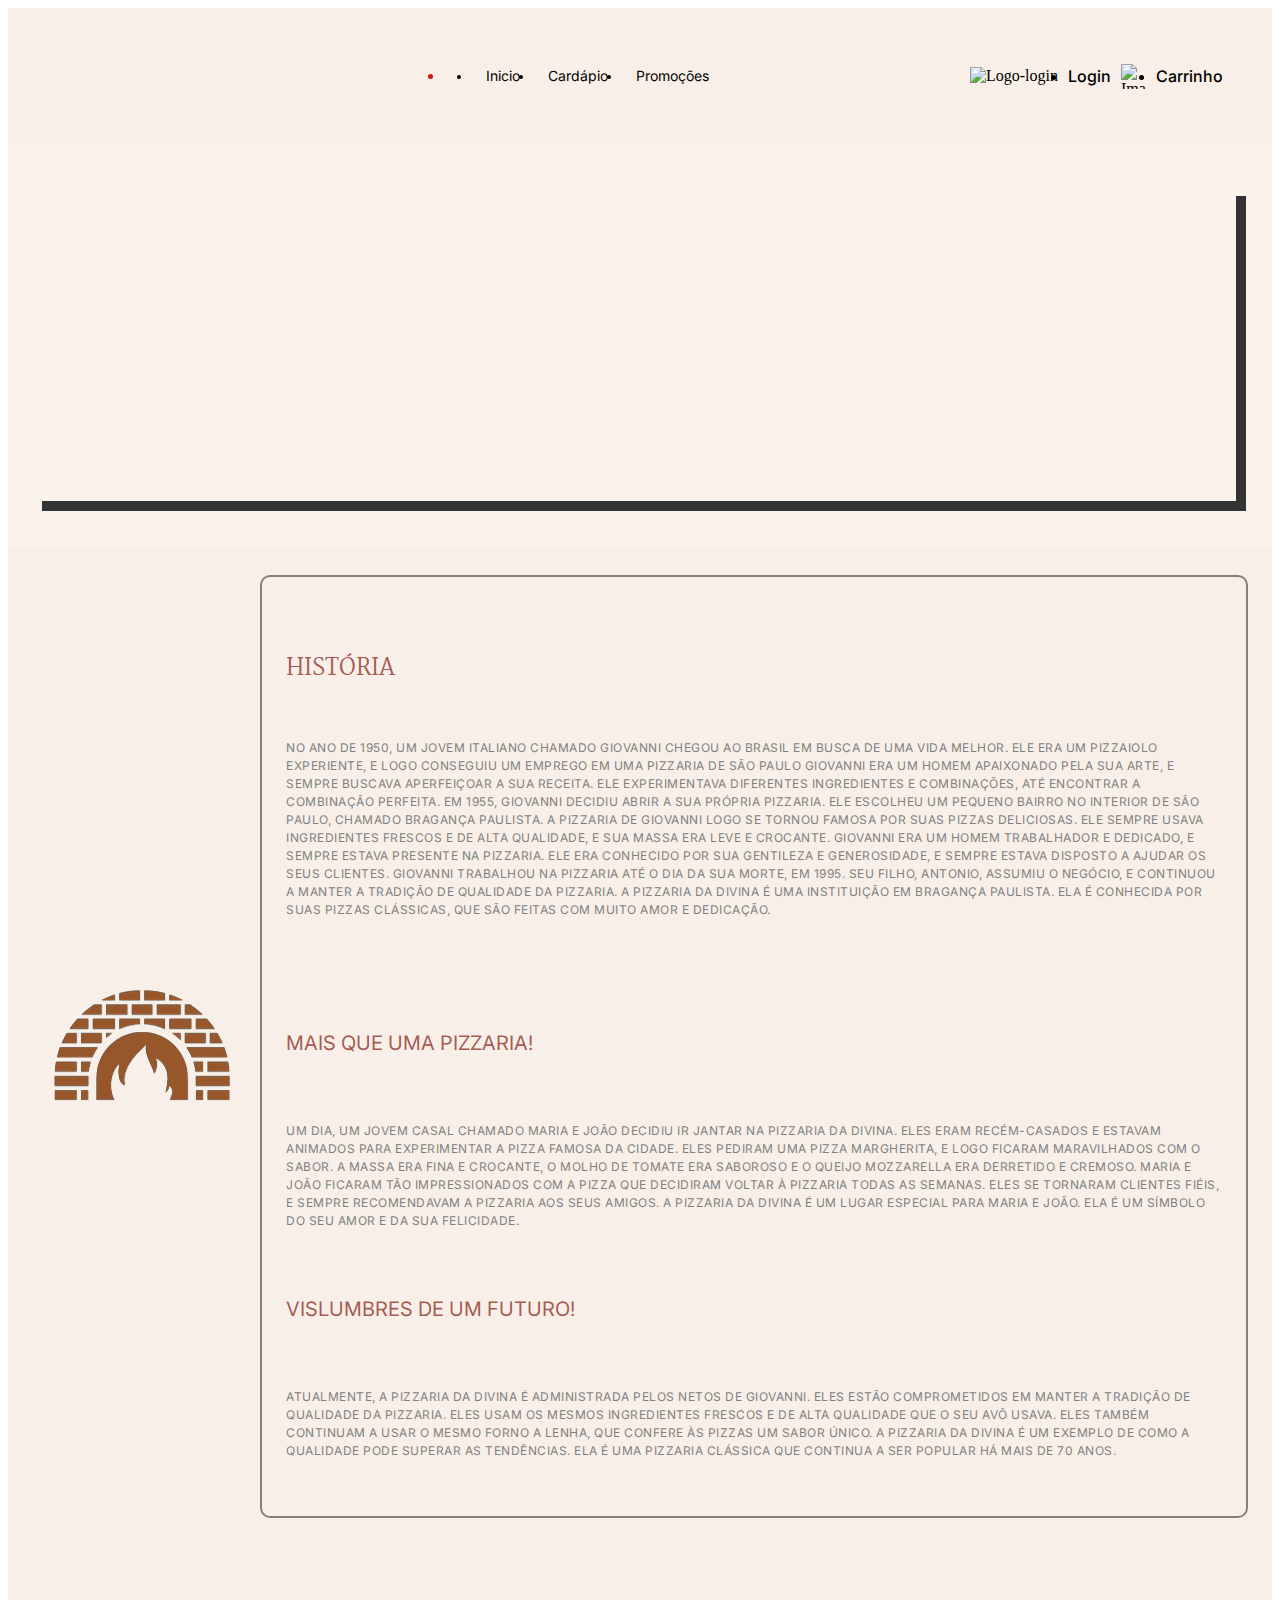
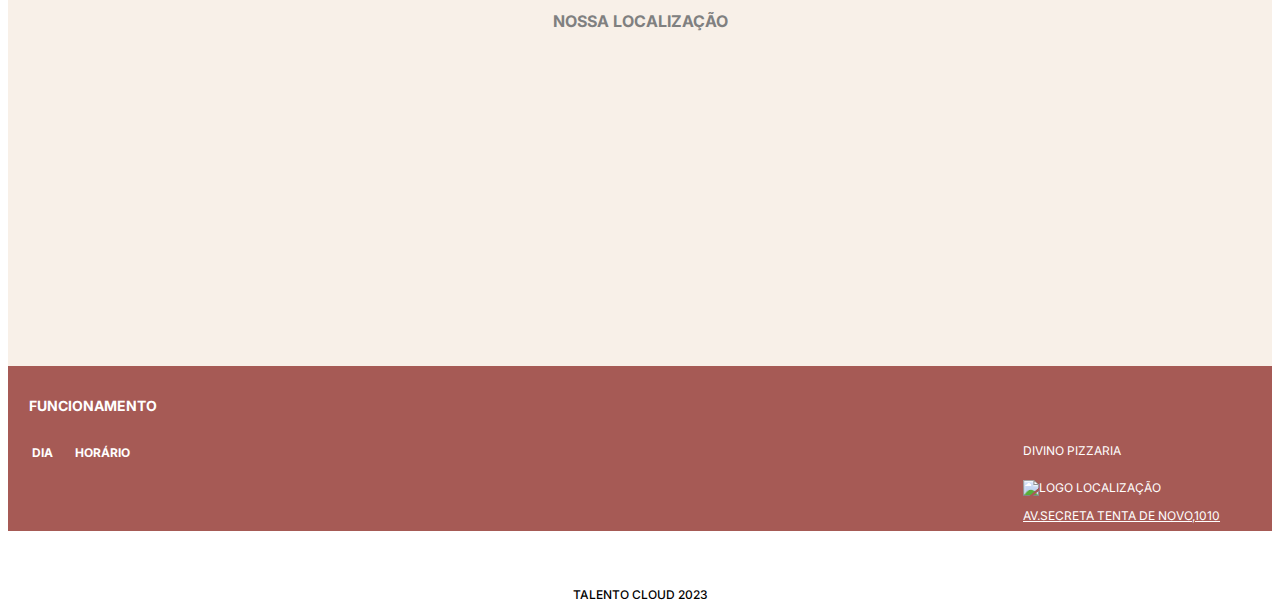
==== HTML/index.html @ 54302462 "alterado imagem logo e texto da historia e seu formato" ====
<!DOCTYPE html>
<html lang="pt-br">
<head>
    <meta charset="UTF-8">
    <meta name="viewport" content="width=device-width, initial-scale=1.0">
    <link rel="shortcut icon" href="../IMG/divina-pizzaria.png" type="image/x-icon">
    <title>Divina Pizzaria - Home</title>
    <link rel="stylesheet" href="../CSS/reset.css">
    <link rel="stylesheet" href="../CSS/style.css">
    <link rel="preconnect" href="https://fonts.googleapis.com">
    <link rel="preconnect" href="https://fonts.gstatic.com" crossorigin>
    <link href="https://fonts.googleapis.com/css2?family=Inter:wght@200;400;500;700&family=Martel:wght@200;400;700&display=swap" rel="stylesheet">
</head> 
<body>
    <header class="cabecalho">
        <img class="cabecalho__logo__pizzadivina" src="../IMG/logo 1.png" alt="Logo divina-pizzaria">
        <div class="container"> 
            <nav class="container__lista__navegacao">
                <input type="checkbox" id="menu" class="container__botao">
                <label for="menu">
                    <span class="cabecalho__menu__hamburguer"></span>
                </label> 
                <ul class="lista__menu">
                    <li class="lista__menu__informacoes"></li>
                    <li class="lista__menu__item">
                        <a href="../HTML/index.html" class="lista__menu__link">Inicio</a>
                    </li>
                    <li class="lista__menu__item">
                        <a href="../HTML/cardapio.html" class="lista__menu__link">Cardápio</a>
                    </li>
                    <li class="lista__menu__item">
                        <a href="../HTML/promocoes.html" class="lista__menu__link">Promoções</a>
                    </li> 
                </ul> 
            </nav>     
        </div>
        <div class="container__carrinho">
            <nav class="container__carrinho__navegacao">
                <ul class="login">
                    <img class="imagem__login" src="../IMG/img-login.png" alt="Logo-login">
                    <li class="lista__menu__login">
                        <a class="lista__menu__login" href="../HTML/login.html">Login</a>
                    </li>
                    <img class="imagem__carrinho" src="../IMG/carrinho.png" alt="Imagem carrinho">
                    <li class="lista__menu__carrinho">
                        <a class="lista__menu__carrinho" href="../HTML/carrinho.html">Carrinho</a>
                    </li>
                </ul>
            </nav>
        </div>
    </header>
    <main>
        <div class="video">
            <iframe class="iframe__video" width="99%" height="315" src="https://www.youtube.com/embed/8JH5gBy2xQ4?si=uRln7hWixp9OXF6T" 
                title="YouTube video player" frameborder="0" allow="accelerometer; 
                autoplay; clipboard-write; encrypted-media; gyroscope; 
                picture-in-picture; web-share" allowfullscreen>
            </iframe>
        </div>
        <section class="container__historia">
            <div class="menu__container__historia">
                <img class="imagem__pizzaiolo" src="../IMG/forno-a-lenha - titulo.png" alt="Logo-pizza">
                <div class="container__texto">
                    <h4 class="historia__cabecalho__texto">História</h4>
                    <p class="container__historia__texto">No ano de 1950, um jovem italiano chamado Giovanni chegou ao Brasil em busca de uma vida melhor. Ele era um pizzaiolo experiente, e logo conseguiu um emprego em uma pizzaria de São Paulo
                        Giovanni era um homem apaixonado pela sua arte, e sempre buscava aperfeiçoar a sua receita. Ele experimentava diferentes ingredientes e combinações, até encontrar a combinação perfeita.
                        Em 1955, Giovanni decidiu abrir a sua própria pizzaria. Ele escolheu um pequeno bairro no interior de São Paulo, chamado Bragança Paulista.
                        A pizzaria de Giovanni logo se tornou famosa por suas pizzas deliciosas. Ele sempre usava ingredientes frescos e de alta qualidade, e sua massa era leve e crocante.
                        Giovanni era um homem trabalhador e dedicado, e sempre estava presente na pizzaria. Ele era conhecido por sua gentileza e generosidade, e sempre estava disposto a ajudar os seus clientes.
                        Giovanni trabalhou na pizzaria até o dia da sua morte, em 1995. Seu filho, Antonio, assumiu o negócio, e continuou a manter a tradição de qualidade da pizzaria.
                        A Pizzaria da Divina é uma instituição em Bragança Paulista. Ela é conhecida por suas pizzas clássicas, que são feitas com muito amor e dedicação.
                    </p> <br><br><br><br>
                    <h3>Mais que uma pizzaria!</h3><br>
                    <p class="container__historia__texto">
                        Um dia, um jovem casal chamado Maria e João decidiu ir jantar na Pizzaria da Divina. Eles eram recém-casados e estavam animados para experimentar a pizza famosa da cidade.
                    Eles pediram uma pizza margherita, e logo ficaram maravilhados com o sabor. A massa era fina e crocante, o molho de tomate era saboroso e o queijo mozzarella era derretido e cremoso.
                    Maria e João ficaram tão impressionados com a pizza que decidiram voltar à pizzaria todas as semanas. Eles se tornaram clientes fiéis, e sempre recomendavam a pizzaria aos seus amigos.
                    A Pizzaria da Divina é um lugar especial para Maria e João. Ela é um símbolo do seu amor e da sua felicidade.
                    </p><br>
                    <h3>Vislumbres de um futuro!</h3><br>
                    <p class="container__historia__texto">
                        Atualmente, a Pizzaria da Divina é administrada pelos netos de Giovanni. Eles estão comprometidos em manter a tradição de qualidade da pizzaria.
                        Eles usam os mesmos ingredientes frescos e de alta qualidade que o seu avô usava. Eles também continuam a usar o mesmo forno a lenha, que confere às pizzas um sabor único.
                        A Pizzaria da Divina é um exemplo de como a qualidade pode superar as tendências. Ela é uma pizzaria clássica que continua a ser popular há mais de 70 anos.
                    </p>
                </div>
            </div>
        </section>
    </main>
    <footer>
        <section class="container__localizacao">
            <div class="menu__container__localizacao">
                <h4> Nossa localização</h4>
                <iframe src="https://www.google.com/maps/embed?pb=!1m18!1m12!1m3!1d3659.922269562891!2d-46.
                879733924672905!3d-23.46326815799577!2m3!1f0!2f0!3f0!3m2!1i1024!2i768!4f13.
                1!3m3!1m2!1s0x94cf0344730d7fad%3A0x46b822f19b0997ed!2sSanta%20Bottega!5e0!3m2!1spt-BR!2sbr!4v1696169325486!5m2!1spt-BR!2sbr"
                width="100%" height="250" style="border:0;" allowfullscreen="" loading="lazy" referrerpolicy="no-referrer-when-downgrade"></iframe>
            </div>
        </section>
        <section class="container__funcionamento">
            <h4 class="cabecalho__funcionamento__texto">Funcionamento</h4> 
            <div class="menu__container__funcionamento">
                <table class="container__tabela">
                    <thead class="cabecalho__tabela">
                        <tr class="cabecalho__dias">
                            <th>Dia</th>
                            <th>Horário</th>
                        </tr>
                    </thead>
                </table> 
            </div>
            <div class="rodape__localizacao">
                <p>Divino Pizzaria</p>
                <img class="logo__frame" src="../IMG/Frame.png" alt="Logo localização">
                <p><a class="link__rodape" target="_blank" href="https://maps.app.goo.gl/pnuHPz6e1sw1Yps58">AV.Secreta tenta de novo,1010</a></p>
            </div>
            <p class="talento__cloud">Talento Cloud 2023</p>
        </section>
    </footer>
</body>
</html>
---- CSS/style.css ----
.cabecalho {
    background:#F8F0E8;
    display: flex;
    justify-content: space-between;
    height: 80px;
    position: relative;
}

.cabecalho__logo {
    display: none;
} 

.container {
    display: flex;
    align-items: center;
}

.lista__menu {
    display: none;
    font-size: 14px;
    position: absolute;
    width: 25vw;
    top: 100%;
}

.container__historia__texto {
    margin-block-start: 1em;
    margin-block-end: 1em;
    margin-inline-start: 0px;
    margin-inline-end: 0px;
    letter-spacing: 0.5px;
    line-height: 1.5;
}

.container__botao:checked~.lista__menu {
    display: block;
    padding: 0px 9px;
}

.lista__menu__informacoes, .lista__menu__item {
    padding: 1em;
    background:#F8F0E8;
}

.lista__menu__informacoes {
    color: #d31608;
    font-family: "inter";
    font-weight: 400;
    text-transform: uppercase;
}

.lista__menu__link {
    color: black;
    cursor: pointer;
    font-family: "inter";
    font-weight: 400;
    text-decoration: none; 
}

.lista__menu__link:hover {
    color: #d31608;
}

.container__botao {
    display: none;
}

.cabecalho__menu__hamburguer {
    background-image: url("../IMG/menu-hamburguer.png");
    background-repeat: no-repeat;
    display: inline-block;
    width: 45px;
    height: 45px;
    margin: 0px 15px;
}

.container__carrinho {
    align-items: center;
    display: flex;
    margin: 0px 25px;
}

.login {
    display: flex;
    align-items: center;
    gap: 10px;
}

.lista__menu__login {
    color: black;
    font-family: "inter";
    font-weight: 500;
    text-decoration: none;
}
.lista__menu__login:hover {
    color: #d31608;
}

.imagem__carrinho {
    height: 25px;
    width: 25px;
}

.lista__menu__carrinho {
    color: black;
    font-family: "inter";
    font-weight: 500;
    text-decoration: none;   
}

.lista__menu__carrinho:hover {
    color: #d31608;
}

.video {
    background-color: #F8F0E8;
    opacity: 0.8;
    padding: 0.75rem 1.5rem;
    transition: 400ms;
}

.video:hover {
    opacity: 1;
} 

.iframe__video {
    margin: 30px 0px;
    box-shadow: 10px 10px black;
}

.container__historia {
    color: darkgrey;
    background: #F8F0E8;
    font-family: "inter";
    font-weight: 700;
    padding: 1.75rem 1.5rem;
    text-transform: uppercase;
}

.menu__container__historia {
    display: flex;
    flex-direction: column;
    gap: 8px;
}

.imagem__pizzaiolo {
    align-self: center;
    width: 185px;
    height: 135px;
}

.container__texto {
    color: grey;
    border: 2px solid;
    border-radius: 10px;
    font-family: "inter";
    font-weight: 400;
    font-size: 12px;
    padding: 2.75rem 1.5rem;
    text-transform: uppercase;
    gap: 10px;
    display: flex;
    flex-direction: column;
}

.historia__cabecalho__texto {
    color: #90312ACC;
    font-family: "martel";
    font-weight: 400;
    font-size: 22px;
}

strong {
    color: darkslategray;
    font-weight: 700;
}

h3 {
    color: #90312ACC;
    font-weight: 400;
    font-size: 20px;
}

.container__localizacao {
    color: grey;
    background: #F8F0E8;
    font-family: "inter";
    font-weight: 700;
    padding: 2.75rem 1.5rem;
    text-transform: uppercase;
}

.menu__container__localizacao {
    display: flex;
    flex-wrap: wrap;
    gap: 20px;
    justify-content: space-around;
}

.container__funcionamento {
    display: flex;
    flex-direction: column;
    align-items: center;
    color: white;
    background: #90312ACC;
    font-family: "inter";
    font-weight: 400;
    font-size: 12px;
    padding: 0.75rem 1.5rem;
    text-transform: uppercase;
    height: 141px;
}

.cabecalho__funcionamento__texto {
    font-size: 14px;
    font-weight: 700;
}

.cabecalho__dias {
    display: flex;
    gap: 20px;
    margin-top: 10px;
}

.rodape__localizacao {
    margin-top: 10px;
}

.logo__frame {
    margin-top: 10px;
}

.link__rodape {
    color: white;
}

.talento__cloud {
    text-align: center;
    color:black;
    font-weight: 500;
    margin-top: 10px;
}

.cabecalho__logo__pizzadivina {
    bottom: 65px;
    width: 30vh;
    height: 25vh;
    position: relative;
}

@media screen and (min-width: 980px) {
  
    .cabecalho {
        padding: 1.75rem 1.5rem;
    }

    .cabecalho__logo {
        display: inline-block; 
        width: 25vh;
        height: 20vh;
        bottom: 50px;
        position: relative;
    
    } 

    .cabecalho__menu__hamburguer {
        display: none;
    }

    .lista__menu {
        display: none;
        display: flex;
        padding: 0.75rem 0.9375rem;
        position: relative;
        top: auto;
    }

    .container__botao:checked~.lista__menu {
        display: flex;
    }

    .menu__container__historia {
        display: flex;
        align-items: center;
        flex-direction: row;
        flex-wrap: nowrap;
    }

    .imagem__pizzaiolo {
        width: 25%;
        height: 25%;
    }

    .cabecalho__funcionamento__texto {
        position: relative;
        right: 45%;
    }

    .menu__container__funcionamento {
        position: relative;
        right: 46%;
    }

    .rodape__localizacao {
        bottom: 42px;
        color: white;
        width: 17%;
        left: 40%;
        position: relative;
    }

    .link__rodape {
        color: white;
    }

    .talento__cloud {
        text-align: center;
        display: flex;
        position: relative;
    }
}
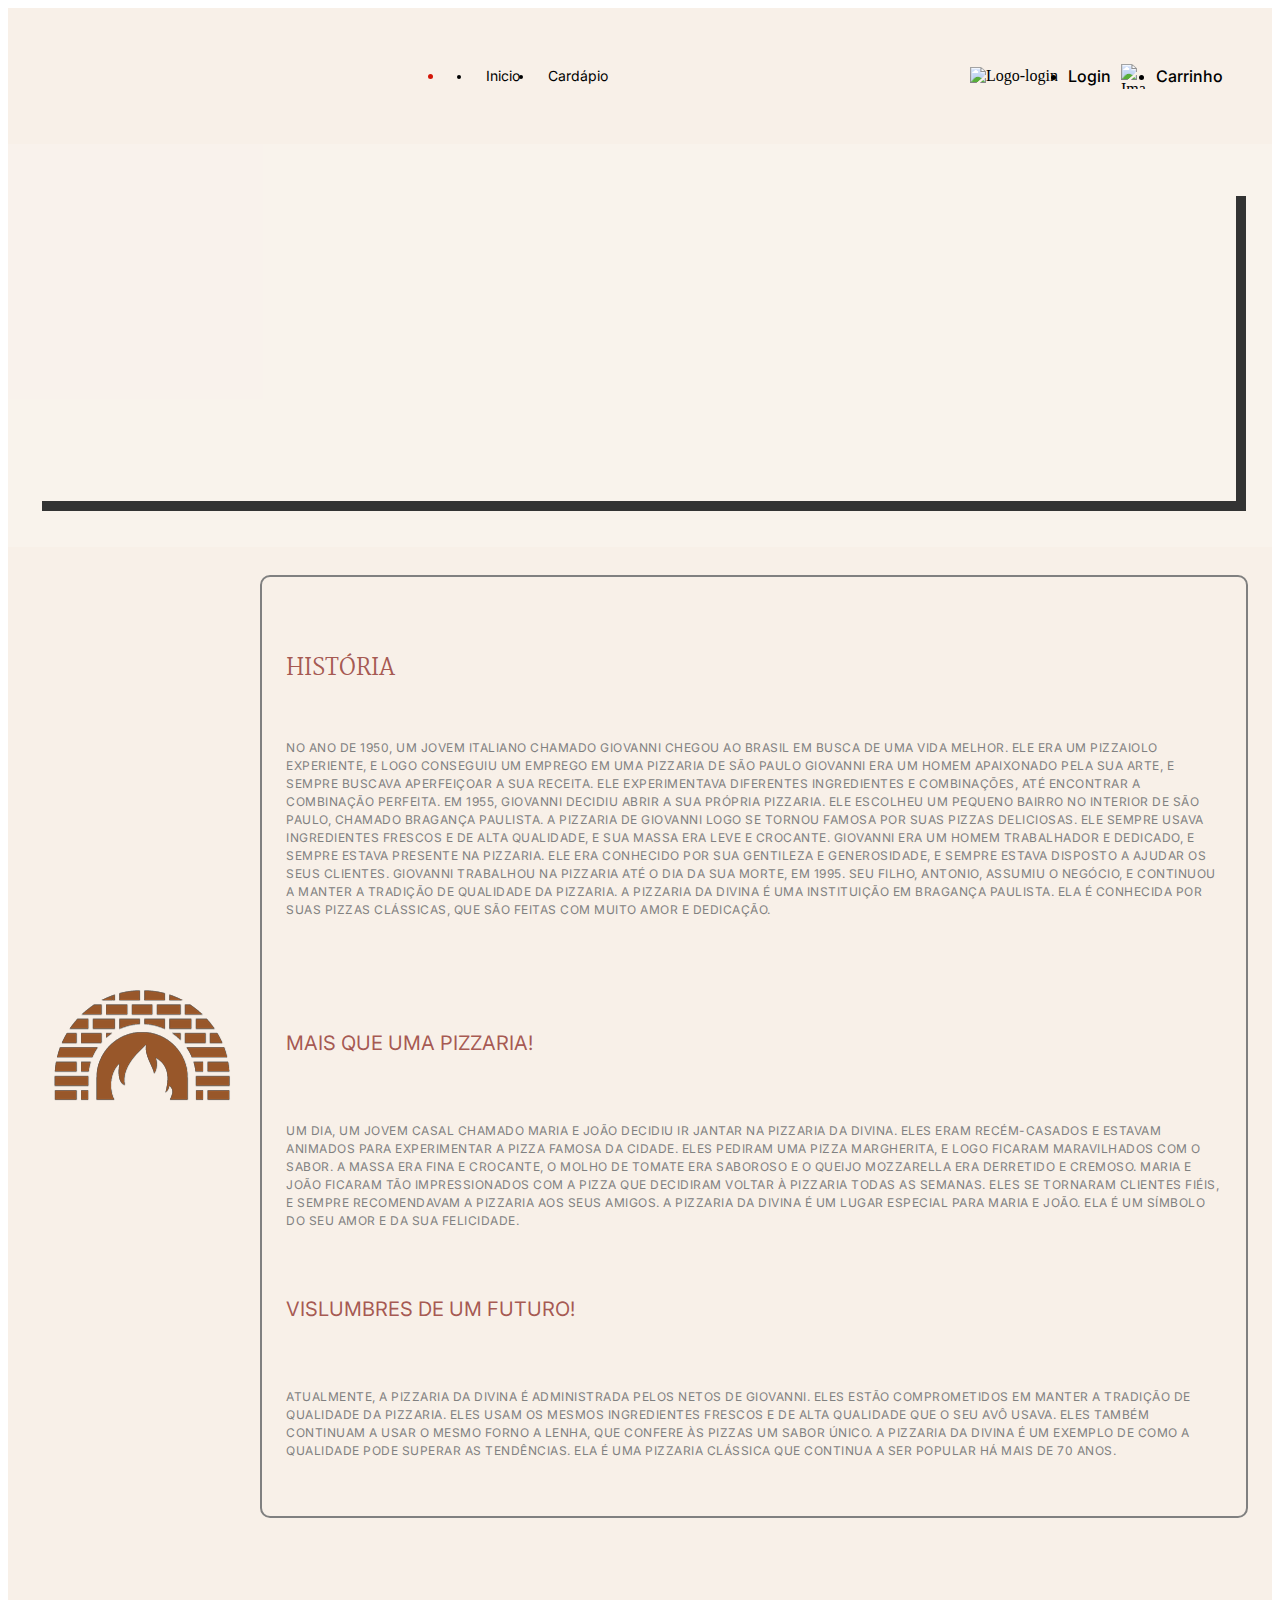
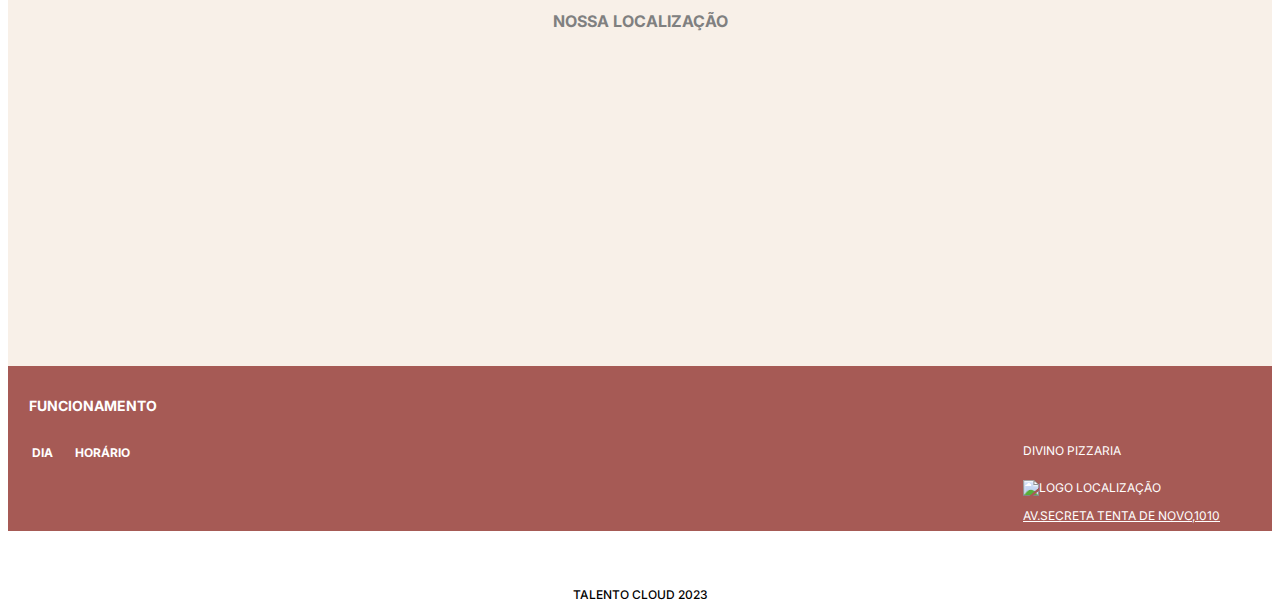
==== commit 2a908c9f: "removido a tela de promocoes" ====
--- a/HTML/index.html
+++ b/HTML/index.html
@@ -28,9 +28,6 @@
                     <li class="lista__menu__item">
                         <a href="../HTML/cardapio.html" class="lista__menu__link">Cardápio</a>
                     </li>
-                    <li class="lista__menu__item">
-                        <a href="../HTML/promocoes.html" class="lista__menu__link">Promoções</a>
-                    </li> 
                 </ul> 
             </nav>     
         </div>
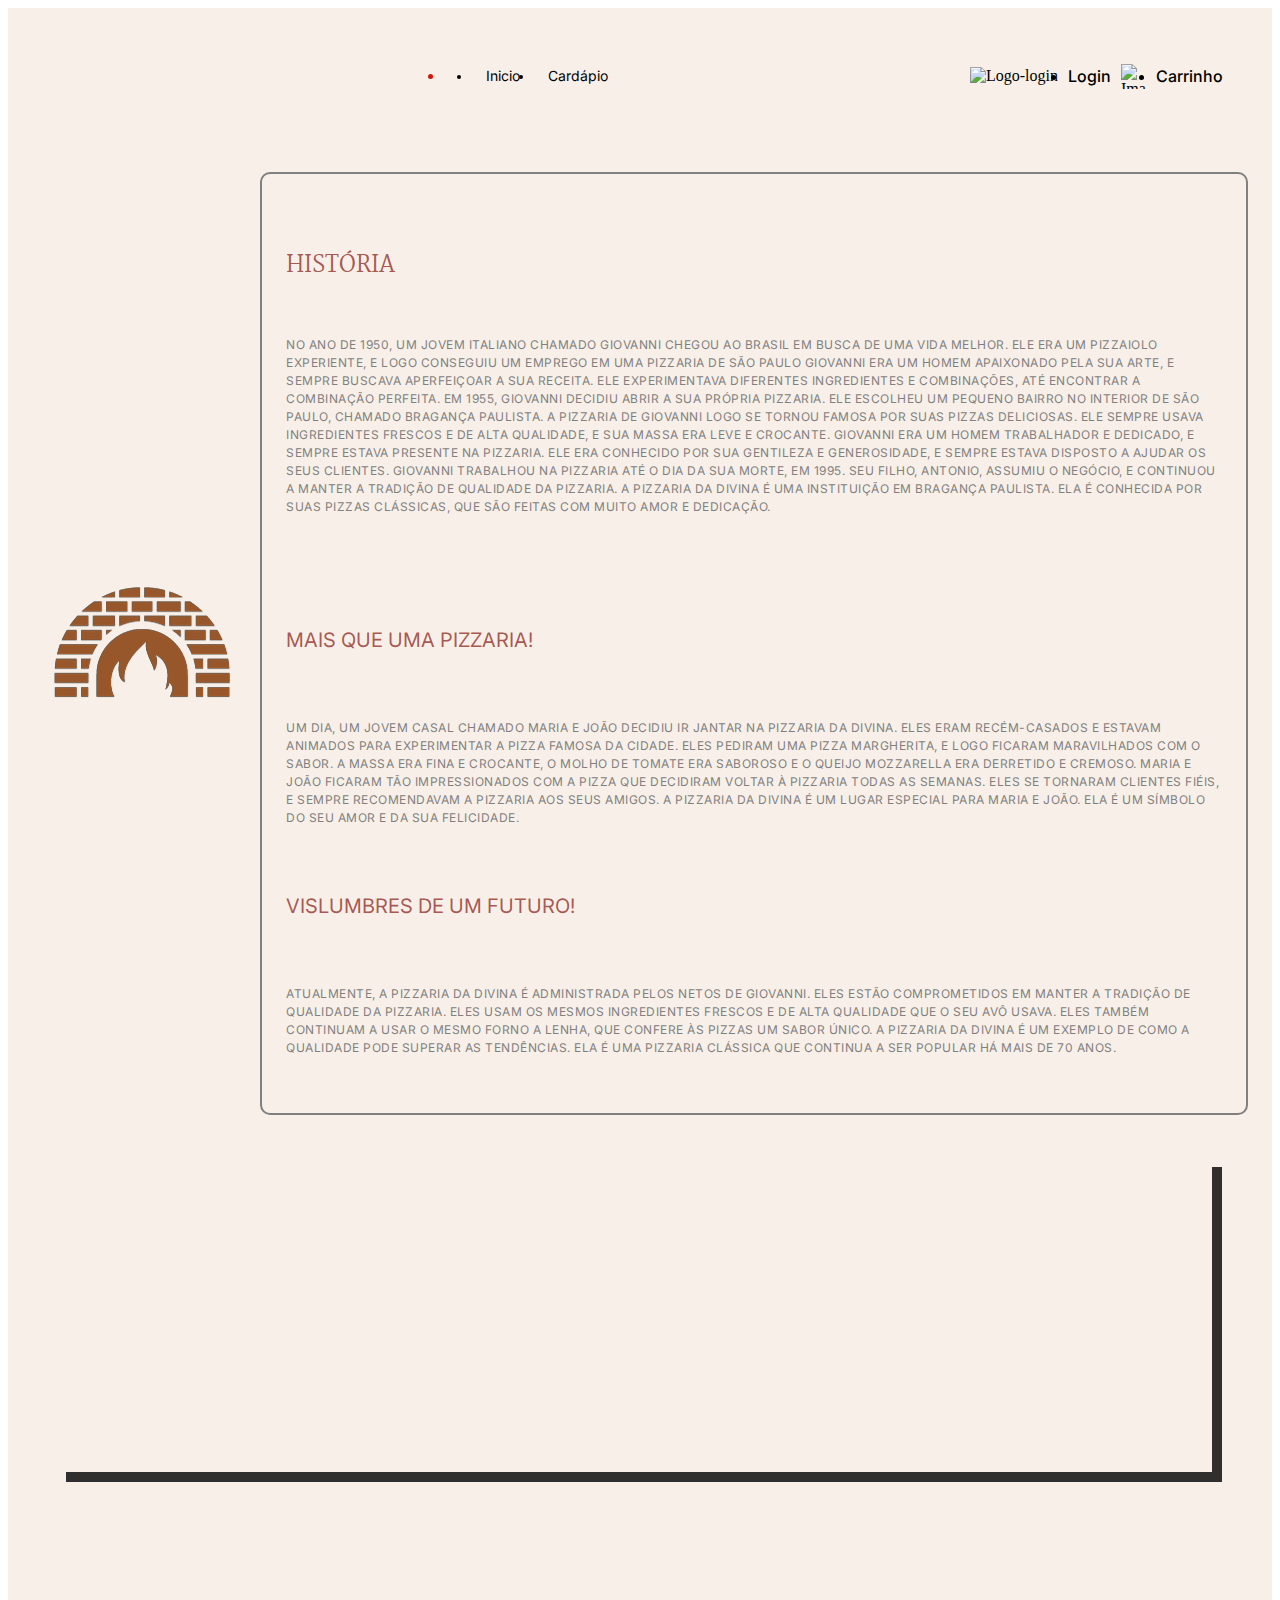
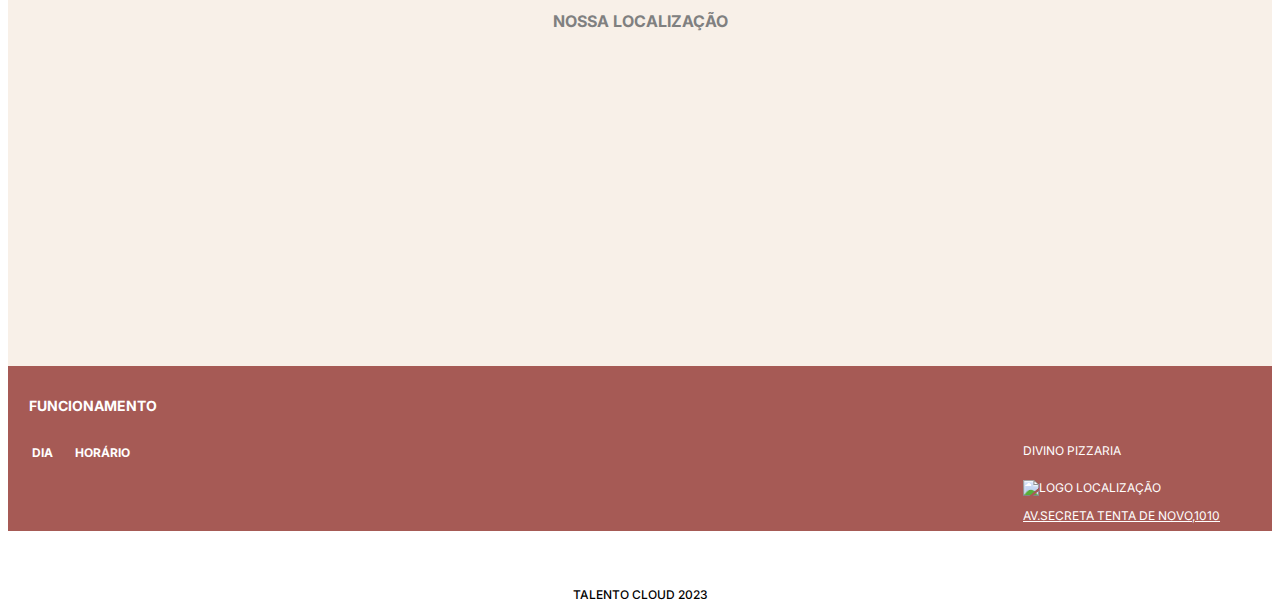
==== commit 9dec9960: "Deixando as telas responsivas" ====
--- a/HTML/index.html
+++ b/HTML/index.html
@@ -1,118 +1,217 @@
 <!DOCTYPE html>
 <html lang="pt-br">
-<head>
-    <meta charset="UTF-8">
-    <meta name="viewport" content="width=device-width, initial-scale=1.0">
-    <link rel="shortcut icon" href="../IMG/divina-pizzaria.png" type="image/x-icon">
+  <head>
+    <meta charset="UTF-8" />
+    <meta name="viewport" content="width=device-width, initial-scale=1.0" />
+    <link
+      rel="shortcut icon"
+      href="../IMG/divina-pizzaria.png"
+      type="image/x-icon"
+    />
     <title>Divina Pizzaria - Home</title>
-    <link rel="stylesheet" href="../CSS/reset.css">
-    <link rel="stylesheet" href="../CSS/style.css">
-    <link rel="preconnect" href="https://fonts.googleapis.com">
-    <link rel="preconnect" href="https://fonts.gstatic.com" crossorigin>
-    <link href="https://fonts.googleapis.com/css2?family=Inter:wght@200;400;500;700&family=Martel:wght@200;400;700&display=swap" rel="stylesheet">
-</head> 
-<body>
+    <link rel="stylesheet" href="../CSS/reset.css" />
+    <link rel="stylesheet" href="../CSS/style.css" />
+    <link rel="preconnect" href="https://fonts.googleapis.com" />
+    <link rel="preconnect" href="https://fonts.gstatic.com" crossorigin />
+    <link
+      href="https://fonts.googleapis.com/css2?family=Inter:wght@200;400;500;700&family=Martel:wght@200;400;700&display=swap"
+      rel="stylesheet"
+    />
+  </head>
+  <body>
     <header class="cabecalho">
-        <img class="cabecalho__logo__pizzadivina" src="../IMG/logo 1.png" alt="Logo divina-pizzaria">
-        <div class="container"> 
-            <nav class="container__lista__navegacao">
-                <input type="checkbox" id="menu" class="container__botao">
-                <label for="menu">
-                    <span class="cabecalho__menu__hamburguer"></span>
-                </label> 
-                <ul class="lista__menu">
-                    <li class="lista__menu__informacoes"></li>
-                    <li class="lista__menu__item">
-                        <a href="../HTML/index.html" class="lista__menu__link">Inicio</a>
-                    </li>
-                    <li class="lista__menu__item">
-                        <a href="../HTML/cardapio.html" class="lista__menu__link">Cardápio</a>
-                    </li>
-                </ul> 
-            </nav>     
-        </div>
-        <div class="container__carrinho">
-            <nav class="container__carrinho__navegacao">
-                <ul class="login">
-                    <img class="imagem__login" src="../IMG/img-login.png" alt="Logo-login">
-                    <li class="lista__menu__login">
-                        <a class="lista__menu__login" href="../HTML/login.html">Login</a>
-                    </li>
-                    <img class="imagem__carrinho" src="../IMG/carrinho.png" alt="Imagem carrinho">
-                    <li class="lista__menu__carrinho">
-                        <a class="lista__menu__carrinho" href="../HTML/carrinho.html">Carrinho</a>
-                    </li>
-                </ul>
-            </nav>
-        </div>
+      <img
+        class="cabecalho__logo__pizzadivina"
+        src="../IMG/logo 1.png"
+        alt="Logo divina-pizzaria"
+      />
+      <div class="container">
+        <nav class="container__lista__navegacao">
+          <input type="checkbox" id="menu" class="container__botao" />
+          <label for="menu">
+            <span class="cabecalho__menu__hamburguer"></span>
+          </label>
+          <ul class="lista__menu">
+            <li class="lista__menu__informacoes"></li>
+            <li class="lista__menu__item">
+              <a href="../HTML/index.html" class="lista__menu__link">Inicio</a>
+            </li>
+            <li class="lista__menu__item">
+              <a href="../HTML/cardapio.html" class="lista__menu__link"
+                >Cardápio</a
+              >
+            </li>
+          </ul>
+        </nav>
+      </div>
+      <div class="container__carrinho">
+        <nav class="container__carrinho__navegacao">
+          <ul class="login">
+            <img
+              class="imagem__login"
+              src="../IMG/img-login.png"
+              alt="Logo-login"
+            />
+            <li class="lista__menu__login">
+              <a class="lista__menu__login" href="../HTML/login.html">Login</a>
+            </li>
+            <img
+              class="imagem__carrinho"
+              src="../IMG/carrinho.png"
+              alt="Imagem carrinho"
+            />
+            <li class="lista__menu__carrinho">
+              <a class="lista__menu__carrinho" href="../HTML/carrinho.html"
+                >Carrinho</a
+              >
+            </li>
+          </ul>
+        </nav>
+      </div>
     </header>
     <main>
+  <!--   <div class="video">
+        <iframe
+          class="iframe__video"
+          width="99%"
+          height="315"
+          src="https://www.youtube.com/embed/8JH5gBy2xQ4?si=uRln7hWixp9OXF6T"
+          title="YouTube video player"
+          frameborder="0"
+          allow="accelerometer; 
+                autoplay; clipboard-write; encrypted-media; gyroscope; 
+                picture-in-picture; web-share"
+          allowfullscreen
+        >
+        </iframe>   -->
+      </div>
+      <section class="container__historia">
+        <div class="menu__container__historia">
+          <img
+            class="imagem__pizzaiolo"
+            src="../IMG/forno-a-lenha - titulo.png"
+            alt="Logo-pizza"
+          />
+          <div class="container__texto">
+            <h4 class="historia__cabecalho__texto">História</h4>
+            <p class="container__historia__texto">
+              No ano de 1950, um jovem italiano chamado Giovanni chegou ao
+              Brasil em busca de uma vida melhor. Ele era um pizzaiolo
+              experiente, e logo conseguiu um emprego em uma pizzaria de São
+              Paulo Giovanni era um homem apaixonado pela sua arte, e sempre
+              buscava aperfeiçoar a sua receita. Ele experimentava diferentes
+              ingredientes e combinações, até encontrar a combinação perfeita.
+              Em 1955, Giovanni decidiu abrir a sua própria pizzaria. Ele
+              escolheu um pequeno bairro no interior de São Paulo, chamado
+              Bragança Paulista. A pizzaria de Giovanni logo se tornou famosa
+              por suas pizzas deliciosas. Ele sempre usava ingredientes frescos
+              e de alta qualidade, e sua massa era leve e crocante. Giovanni era
+              um homem trabalhador e dedicado, e sempre estava presente na
+              pizzaria. Ele era conhecido por sua gentileza e generosidade, e
+              sempre estava disposto a ajudar os seus clientes. Giovanni
+              trabalhou na pizzaria até o dia da sua morte, em 1995. Seu filho,
+              Antonio, assumiu o negócio, e continuou a manter a tradição de
+              qualidade da pizzaria. A Pizzaria da Divina é uma instituição em
+              Bragança Paulista. Ela é conhecida por suas pizzas clássicas, que
+              são feitas com muito amor e dedicação.
+            </p>
+            <br /><br /><br /><br />
+            <h3>Mais que uma pizzaria!</h3>
+            <br />
+            <p class="container__historia__texto">
+              Um dia, um jovem casal chamado Maria e João decidiu ir jantar na
+              Pizzaria da Divina. Eles eram recém-casados e estavam animados
+              para experimentar a pizza famosa da cidade. Eles pediram uma pizza
+              margherita, e logo ficaram maravilhados com o sabor. A massa era
+              fina e crocante, o molho de tomate era saboroso e o queijo
+              mozzarella era derretido e cremoso. Maria e João ficaram tão
+              impressionados com a pizza que decidiram voltar à pizzaria todas
+              as semanas. Eles se tornaram clientes fiéis, e sempre recomendavam
+              a pizzaria aos seus amigos. A Pizzaria da Divina é um lugar
+              especial para Maria e João. Ela é um símbolo do seu amor e da sua
+              felicidade.
+            </p>
+            <br />
+            <h3>Vislumbres de um futuro!</h3>
+            <br />
+            <p class="container__historia__texto">
+              Atualmente, a Pizzaria da Divina é administrada pelos netos de
+              Giovanni. Eles estão comprometidos em manter a tradição de
+              qualidade da pizzaria. Eles usam os mesmos ingredientes frescos e
+              de alta qualidade que o seu avô usava. Eles também continuam a
+              usar o mesmo forno a lenha, que confere às pizzas um sabor único.
+              A Pizzaria da Divina é um exemplo de como a qualidade pode superar
+              as tendências. Ela é uma pizzaria clássica que continua a ser
+              popular há mais de 70 anos.
+            </p>
+          </div>
+        </div>
+
         <div class="video">
-            <iframe class="iframe__video" width="99%" height="315" src="https://www.youtube.com/embed/8JH5gBy2xQ4?si=uRln7hWixp9OXF6T" 
-                title="YouTube video player" frameborder="0" allow="accelerometer; 
-                autoplay; clipboard-write; encrypted-media; gyroscope; 
-                picture-in-picture; web-share" allowfullscreen>
+            <iframe
+              class="iframe__video"
+              width="99%"
+              height="315"
+              src="https://www.youtube.com/embed/8JH5gBy2xQ4?si=uRln7hWixp9OXF6T"
+              title="YouTube video player"
+              frameborder="0"
+              allow="accelerometer; 
+                    autoplay; clipboard-write; encrypted-media; gyroscope; 
+                    picture-in-picture; web-share"
+              allowfullscreen
+            >
             </iframe>
-        </div>
-        <section class="container__historia">
-            <div class="menu__container__historia">
-                <img class="imagem__pizzaiolo" src="../IMG/forno-a-lenha - titulo.png" alt="Logo-pizza">
-                <div class="container__texto">
-                    <h4 class="historia__cabecalho__texto">História</h4>
-                    <p class="container__historia__texto">No ano de 1950, um jovem italiano chamado Giovanni chegou ao Brasil em busca de uma vida melhor. Ele era um pizzaiolo experiente, e logo conseguiu um emprego em uma pizzaria de São Paulo
-                        Giovanni era um homem apaixonado pela sua arte, e sempre buscava aperfeiçoar a sua receita. Ele experimentava diferentes ingredientes e combinações, até encontrar a combinação perfeita.
-                        Em 1955, Giovanni decidiu abrir a sua própria pizzaria. Ele escolheu um pequeno bairro no interior de São Paulo, chamado Bragança Paulista.
-                        A pizzaria de Giovanni logo se tornou famosa por suas pizzas deliciosas. Ele sempre usava ingredientes frescos e de alta qualidade, e sua massa era leve e crocante.
-                        Giovanni era um homem trabalhador e dedicado, e sempre estava presente na pizzaria. Ele era conhecido por sua gentileza e generosidade, e sempre estava disposto a ajudar os seus clientes.
-                        Giovanni trabalhou na pizzaria até o dia da sua morte, em 1995. Seu filho, Antonio, assumiu o negócio, e continuou a manter a tradição de qualidade da pizzaria.
-                        A Pizzaria da Divina é uma instituição em Bragança Paulista. Ela é conhecida por suas pizzas clássicas, que são feitas com muito amor e dedicação.
-                    </p> <br><br><br><br>
-                    <h3>Mais que uma pizzaria!</h3><br>
-                    <p class="container__historia__texto">
-                        Um dia, um jovem casal chamado Maria e João decidiu ir jantar na Pizzaria da Divina. Eles eram recém-casados e estavam animados para experimentar a pizza famosa da cidade.
-                    Eles pediram uma pizza margherita, e logo ficaram maravilhados com o sabor. A massa era fina e crocante, o molho de tomate era saboroso e o queijo mozzarella era derretido e cremoso.
-                    Maria e João ficaram tão impressionados com a pizza que decidiram voltar à pizzaria todas as semanas. Eles se tornaram clientes fiéis, e sempre recomendavam a pizzaria aos seus amigos.
-                    A Pizzaria da Divina é um lugar especial para Maria e João. Ela é um símbolo do seu amor e da sua felicidade.
-                    </p><br>
-                    <h3>Vislumbres de um futuro!</h3><br>
-                    <p class="container__historia__texto">
-                        Atualmente, a Pizzaria da Divina é administrada pelos netos de Giovanni. Eles estão comprometidos em manter a tradição de qualidade da pizzaria.
-                        Eles usam os mesmos ingredientes frescos e de alta qualidade que o seu avô usava. Eles também continuam a usar o mesmo forno a lenha, que confere às pizzas um sabor único.
-                        A Pizzaria da Divina é um exemplo de como a qualidade pode superar as tendências. Ela é uma pizzaria clássica que continua a ser popular há mais de 70 anos.
-                    </p>
-                </div>
-            </div>
-        </section>
+
+
+      </section>
     </main>
     <footer>
-        <section class="container__localizacao">
-            <div class="menu__container__localizacao">
-                <h4> Nossa localização</h4>
-                <iframe src="https://www.google.com/maps/embed?pb=!1m18!1m12!1m3!1d3659.922269562891!2d-46.
+      <section class="container__localizacao">
+        <div class="menu__container__localizacao">
+          <h4>Nossa localização</h4>
+          <iframe
+            src="https://www.google.com/maps/embed?pb=!1m18!1m12!1m3!1d3659.922269562891!2d-46.
                 879733924672905!3d-23.46326815799577!2m3!1f0!2f0!3f0!3m2!1i1024!2i768!4f13.
                 1!3m3!1m2!1s0x94cf0344730d7fad%3A0x46b822f19b0997ed!2sSanta%20Bottega!5e0!3m2!1spt-BR!2sbr!4v1696169325486!5m2!1spt-BR!2sbr"
-                width="100%" height="250" style="border:0;" allowfullscreen="" loading="lazy" referrerpolicy="no-referrer-when-downgrade"></iframe>
-            </div>
-        </section>
-        <section class="container__funcionamento">
-            <h4 class="cabecalho__funcionamento__texto">Funcionamento</h4> 
-            <div class="menu__container__funcionamento">
-                <table class="container__tabela">
-                    <thead class="cabecalho__tabela">
-                        <tr class="cabecalho__dias">
-                            <th>Dia</th>
-                            <th>Horário</th>
-                        </tr>
-                    </thead>
-                </table> 
-            </div>
-            <div class="rodape__localizacao">
-                <p>Divino Pizzaria</p>
-                <img class="logo__frame" src="../IMG/Frame.png" alt="Logo localização">
-                <p><a class="link__rodape" target="_blank" href="https://maps.app.goo.gl/pnuHPz6e1sw1Yps58">AV.Secreta tenta de novo,1010</a></p>
-            </div>
-            <p class="talento__cloud">Talento Cloud 2023</p>
-        </section>
+            width="100%"
+            height="250"
+            style="border: 0"
+            allowfullscreen=""
+            loading="lazy"
+            referrerpolicy="no-referrer-when-downgrade"
+          ></iframe>
+        </div>
+      </section>
+      <section class="container__funcionamento">
+        <h4 class="cabecalho__funcionamento__texto">Funcionamento</h4>
+        <div class="menu__container__funcionamento">
+          <table class="container__tabela">
+            <thead class="cabecalho__tabela">
+              <tr class="cabecalho__dias">
+                <th>Dia</th>
+                <th>Horário</th>
+              </tr>
+            </thead>
+          </table>
+        </div>
+        <div class="rodape__localizacao">
+          <p>Divino Pizzaria</p>
+          <img
+            class="logo__frame"
+            src="../IMG/Frame.png"
+            alt="Logo localização"
+          />
+          <p>
+            <a
+              class="link__rodape"
+              target="_blank"
+              href="https://maps.app.goo.gl/pnuHPz6e1sw1Yps58"
+              >AV.Secreta tenta de novo,1010</a
+            >
+          </p>
+        </div>
+        <p class="talento__cloud">Talento Cloud 2023</p>
+      </section>
     </footer>
-</body>
-</html>+  </body>
+</html>
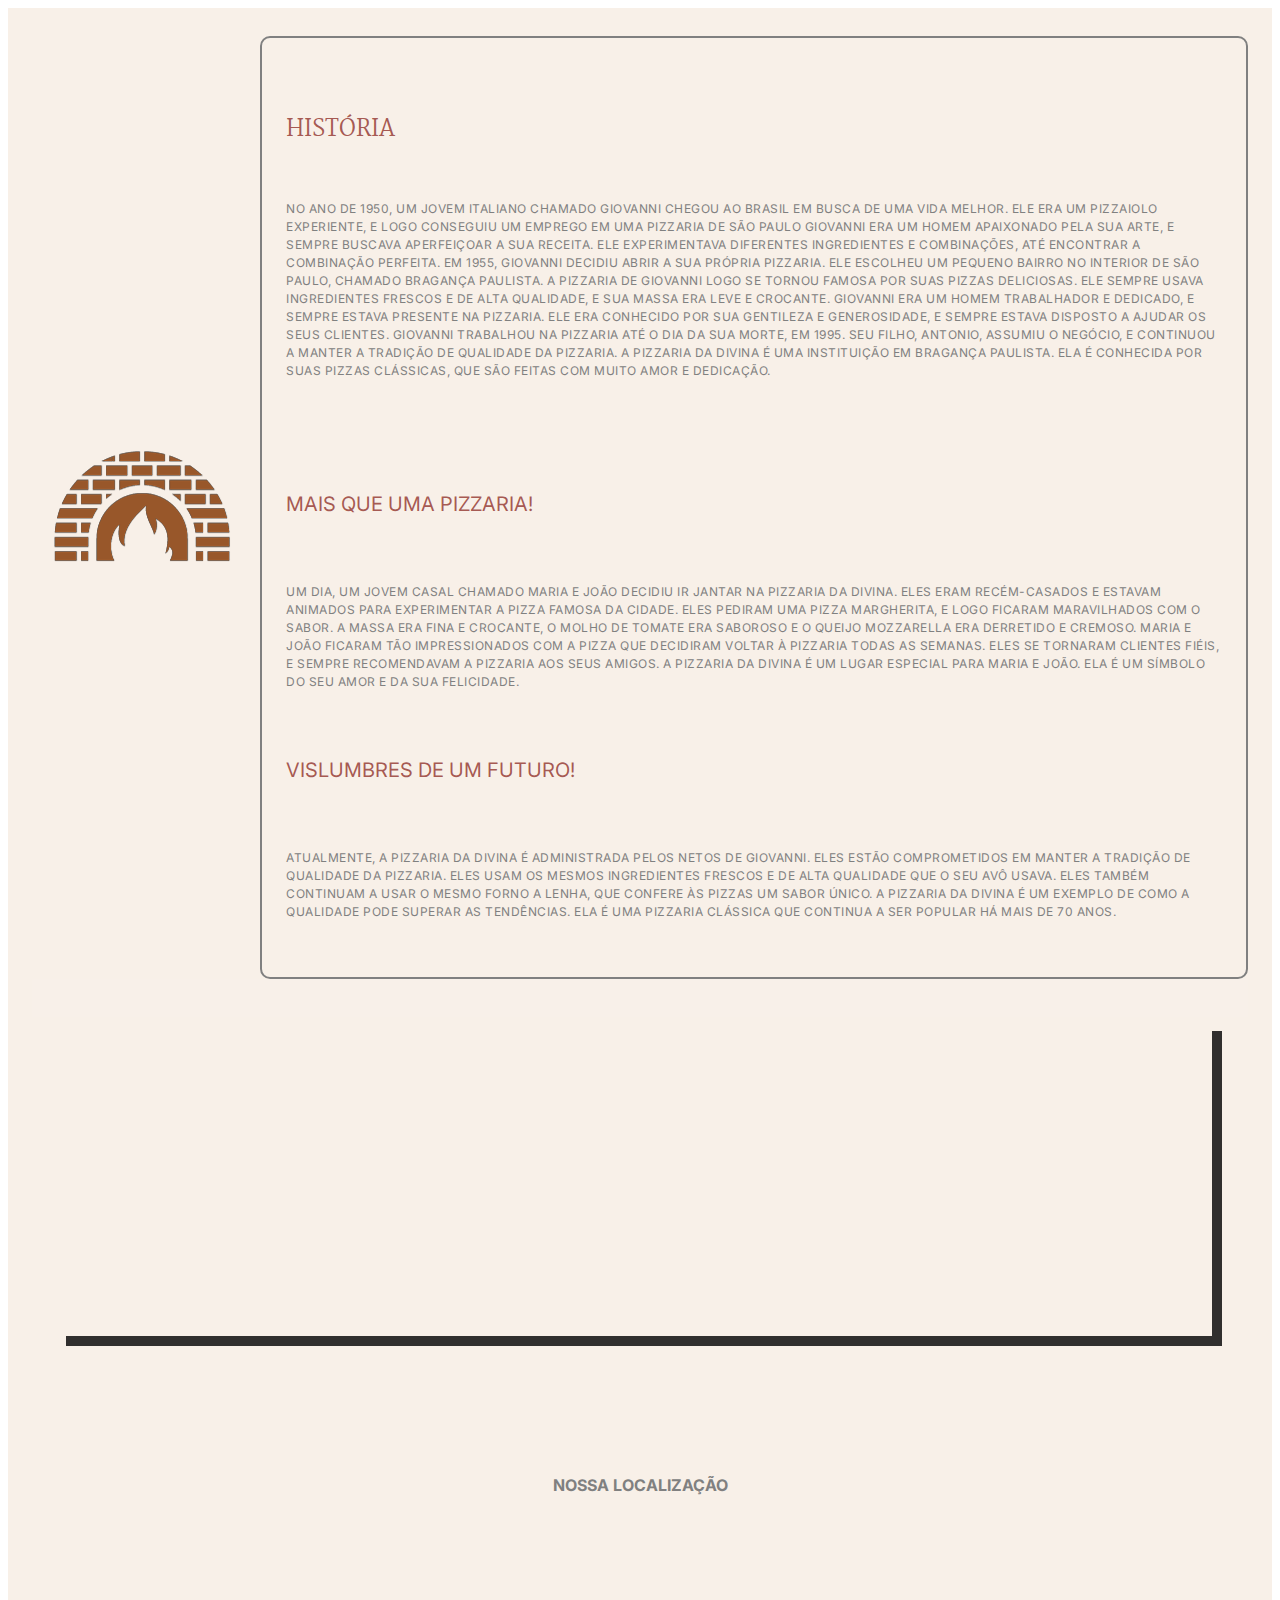
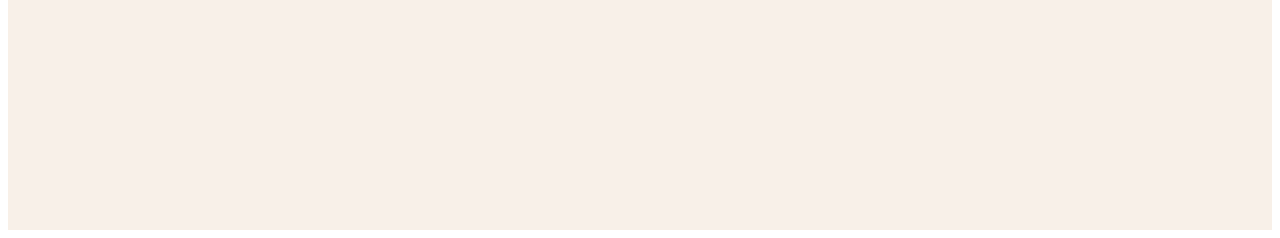
==== commit 52ddcdf7: "header e footer fixos" ====
--- a/HTML/index.html
+++ b/HTML/index.html
@@ -19,56 +19,7 @@
     />
   </head>
   <body>
-    <header class="cabecalho">
-      <img
-        class="cabecalho__logo__pizzadivina"
-        src="../IMG/logo 1.png"
-        alt="Logo divina-pizzaria"
-      />
-      <div class="container">
-        <nav class="container__lista__navegacao">
-          <input type="checkbox" id="menu" class="container__botao" />
-          <label for="menu">
-            <span class="cabecalho__menu__hamburguer"></span>
-          </label>
-          <ul class="lista__menu">
-            <li class="lista__menu__informacoes"></li>
-            <li class="lista__menu__item">
-              <a href="../HTML/index.html" class="lista__menu__link">Inicio</a>
-            </li>
-            <li class="lista__menu__item">
-              <a href="../HTML/cardapio.html" class="lista__menu__link"
-                >Cardápio</a
-              >
-            </li>
-          </ul>
-        </nav>
-      </div>
-      <div class="container__carrinho">
-        <nav class="container__carrinho__navegacao">
-          <ul class="login">
-            <img
-              class="imagem__login"
-              src="../IMG/img-login.png"
-              alt="Logo-login"
-            />
-            <li class="lista__menu__login">
-              <a class="lista__menu__login" href="../HTML/login.html">Login</a>
-            </li>
-            <img
-              class="imagem__carrinho"
-              src="../IMG/carrinho.png"
-              alt="Imagem carrinho"
-            />
-            <li class="lista__menu__carrinho">
-              <a class="lista__menu__carrinho" href="../HTML/carrinho.html"
-                >Carrinho</a
-              >
-            </li>
-          </ul>
-        </nav>
-      </div>
-    </header>
+	<script src="../JAVASCRIPT/header.js"></script>
     <main>
   <!--   <div class="video">
         <iframe
@@ -164,9 +115,7 @@
 
 
       </section>
-    </main>
-    <footer>
-      <section class="container__localizacao">
+	  <section class="container__localizacao">
         <div class="menu__container__localizacao">
           <h4>Nossa localização</h4>
           <iframe
@@ -182,36 +131,7 @@
           ></iframe>
         </div>
       </section>
-      <section class="container__funcionamento">
-        <h4 class="cabecalho__funcionamento__texto">Funcionamento</h4>
-        <div class="menu__container__funcionamento">
-          <table class="container__tabela">
-            <thead class="cabecalho__tabela">
-              <tr class="cabecalho__dias">
-                <th>Dia</th>
-                <th>Horário</th>
-              </tr>
-            </thead>
-          </table>
-        </div>
-        <div class="rodape__localizacao">
-          <p>Divino Pizzaria</p>
-          <img
-            class="logo__frame"
-            src="../IMG/Frame.png"
-            alt="Logo localização"
-          />
-          <p>
-            <a
-              class="link__rodape"
-              target="_blank"
-              href="https://maps.app.goo.gl/pnuHPz6e1sw1Yps58"
-              >AV.Secreta tenta de novo,1010</a
-            >
-          </p>
-        </div>
-        <p class="talento__cloud">Talento Cloud 2023</p>
-      </section>
-    </footer>
+    </main>
+	<script src="../JAVASCRIPT/footer.js"></script>
   </body>
 </html>
--- a/CSS/style.css
+++ b/CSS/style.css
@@ -318,7 +318,7 @@
         display: flex;
         position: relative;
     }
-}
+
     
 
 
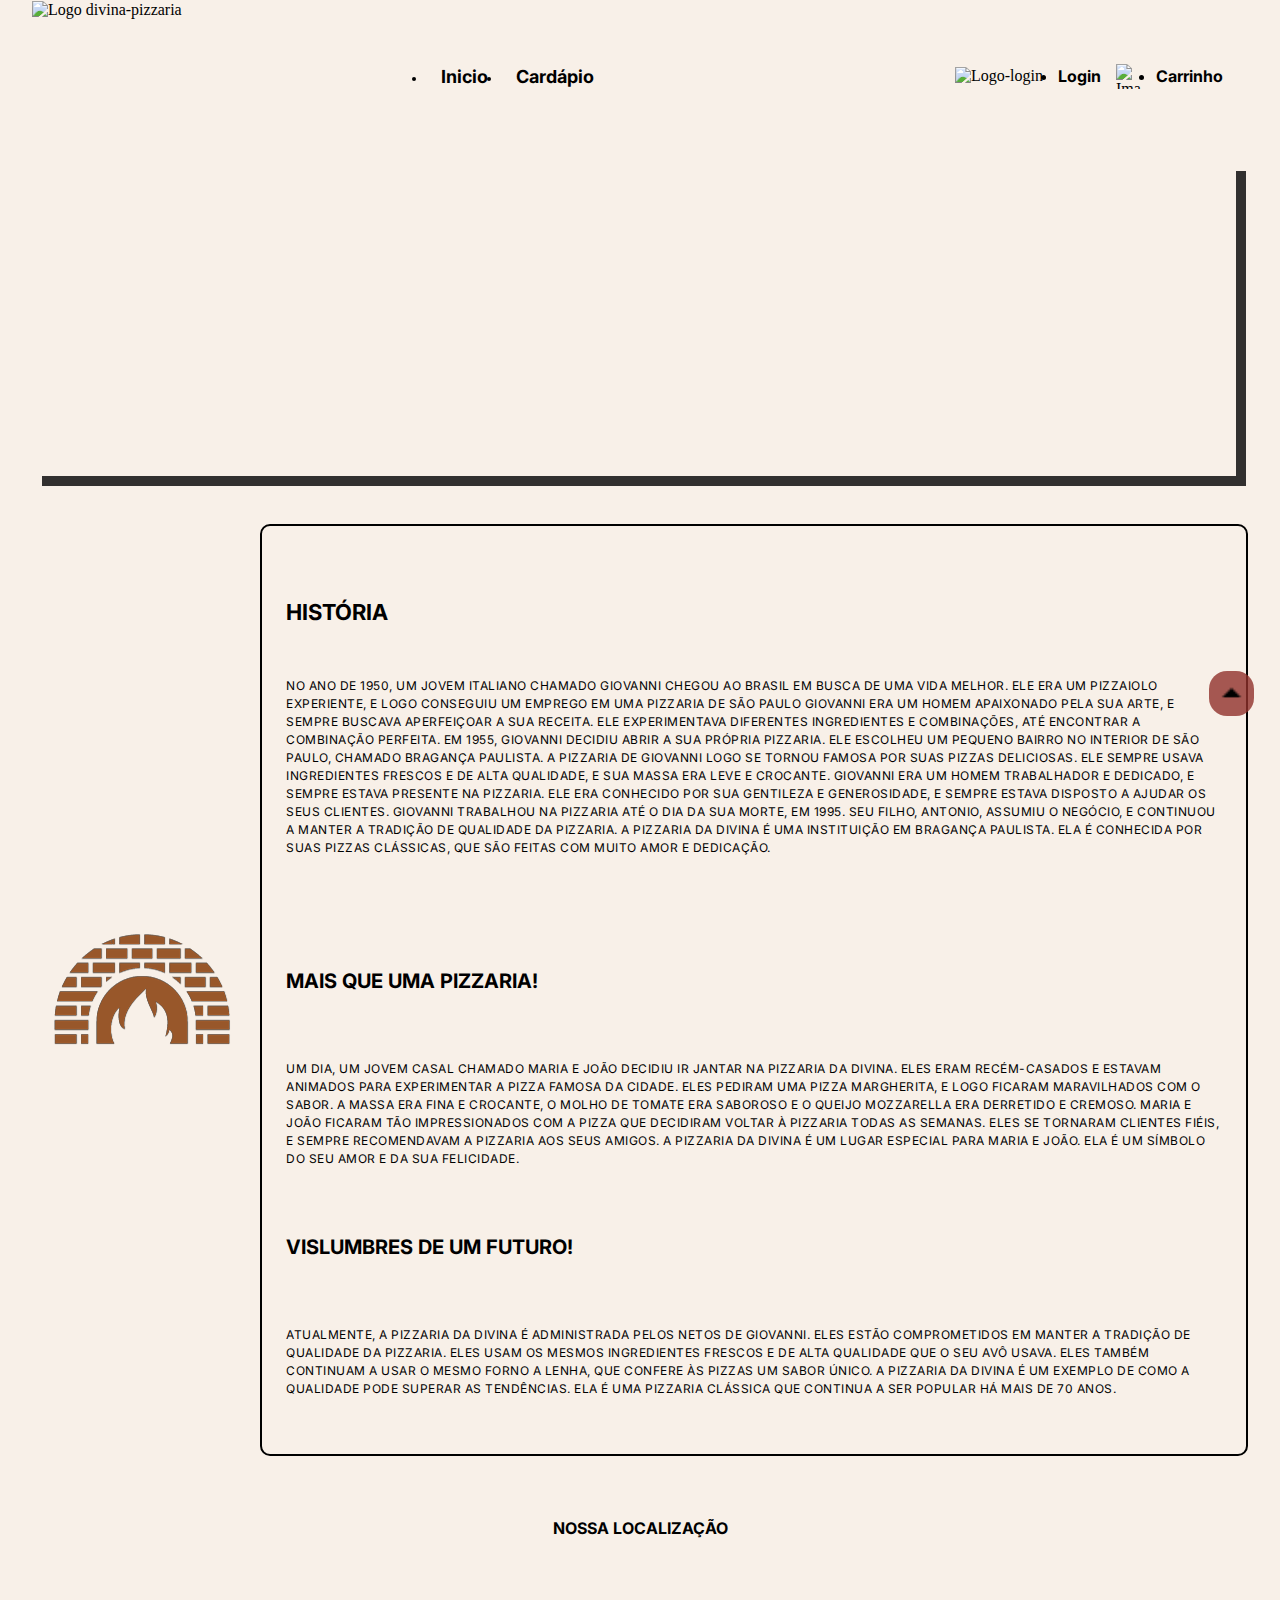
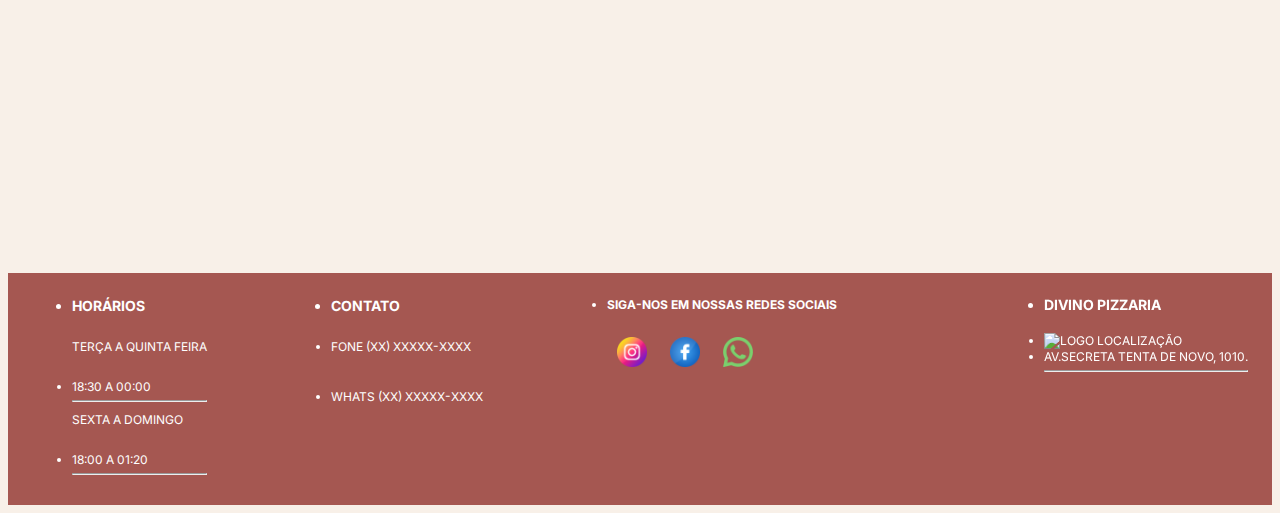
==== commit 6192398a: "atualização da pasta" ====
--- a/HTML/index.html
+++ b/HTML/index.html
@@ -6,8 +6,7 @@
     <link
       rel="shortcut icon"
       href="../IMG/divina-pizzaria.png"
-      type="image/x-icon"
-    />
+      type="image/x-icon"/>
     <title>Divina Pizzaria - Home</title>
     <link rel="stylesheet" href="../CSS/reset.css" />
     <link rel="stylesheet" href="../CSS/style.css" />
@@ -15,13 +14,55 @@
     <link rel="preconnect" href="https://fonts.gstatic.com" crossorigin />
     <link
       href="https://fonts.googleapis.com/css2?family=Inter:wght@200;400;500;700&family=Martel:wght@200;400;700&display=swap"
-      rel="stylesheet"
-    />
+      rel="stylesheet"/>
   </head>
   <body>
-	<script src="../JAVASCRIPT/header.js"></script>
+    <header class="cabecalho">
+      <img
+      class="cabecalho__logo__pizzadivina"
+      src="../IMG/logo 1.png"
+      alt="Logo divina-pizzaria"/>
+     
+      <div class="container">
+        <nav class="container__lista__navegacao">
+          <input type="checkbox" id="menu" class="container__botao" />
+          <label for="menu">
+            <span class="cabecalho__menu__hamburguer"></span>
+          </label>
+          <ul class="lista__menu">
+            <li class="lista__menu__item">
+              <a href="../HTML/index.html" class="lista__menu__link">Inicio</a>
+            </li>
+            <li class="lista__menu__item">
+              <a href="../HTML/cardapio.html" class="lista__menu__link"
+                >Cardápio</a>
+            </li>
+          </ul>
+        </nav>
+      </div>
+      <div class="container__carrinho">
+        <nav class="container__carrinho__navegacao">
+          <ul class="login">
+            <img
+              class="imagem__login"
+              src="../IMG/img-login.png"
+              alt="Logo-login"/>
+            <li class="lista__menu__login">
+              <a class="lista__menu__login" href="../HTML/login.html">Login</a>
+            </li>
+            <img
+              class="imagem__carrinho"
+              src="../IMG/carrinho.png"
+              alt="Imagem carrinho"/>
+            <li class="lista__menu__carrinho">
+              <a class="lista__menu__carrinho" href="../HTML/carrinho.html">Carrinho</a>
+            </li>
+          </ul>
+        </nav>
+      </div>
+    </header>
     <main>
-  <!--   <div class="video">
+      <div class="video">
         <iframe
           class="iframe__video"
           width="99%"
@@ -30,19 +71,17 @@
           title="YouTube video player"
           frameborder="0"
           allow="accelerometer; 
-                autoplay; clipboard-write; encrypted-media; gyroscope; 
-                picture-in-picture; web-share"
-          allowfullscreen
-        >
-        </iframe>   -->
-      </div>
-      <section class="container__historia">
+            autoplay; clipboard-write; encrypted-media; gyroscope; 
+            picture-in-picture; web-share"
+          allowfullscreen>
+        </iframe>   
+    </div>
+      <section class="container__historia"> 
         <div class="menu__container__historia">
           <img
             class="imagem__pizzaiolo"
             src="../IMG/forno-a-lenha - titulo.png"
-            alt="Logo-pizza"
-          />
+            alt="Logo-pizza"/>
           <div class="container__texto">
             <h4 class="historia__cabecalho__texto">História</h4>
             <p class="container__historia__texto">
@@ -97,25 +136,10 @@
             </p>
           </div>
         </div>
-
-        <div class="video">
-            <iframe
-              class="iframe__video"
-              width="99%"
-              height="315"
-              src="https://www.youtube.com/embed/8JH5gBy2xQ4?si=uRln7hWixp9OXF6T"
-              title="YouTube video player"
-              frameborder="0"
-              allow="accelerometer; 
-                    autoplay; clipboard-write; encrypted-media; gyroscope; 
-                    picture-in-picture; web-share"
-              allowfullscreen
-            >
-            </iframe>
-
-
       </section>
-	  <section class="container__localizacao">
+    </main>
+    <footer>
+      <section class="container__localizacao">
         <div class="menu__container__localizacao">
           <h4>Nossa localização</h4>
           <iframe
@@ -131,7 +155,40 @@
           ></iframe>
         </div>
       </section>
-    </main>
-	<script src="../JAVASCRIPT/footer.js"></script>
+      <a class="link__topo" href="#"><img class="btn__topo" src="../IMG/btn-scroll.png" alt=""></a>
+      <section class="container__footer">
+        <ul class="container__lista__horario__dia">
+          <li class="cabecalho__texto__horario">Horários</li><br>
+          <li class="texto__dias__funcionamento">Terça a Quinta Feira</li><br>
+          <li class="texto__horario__funcionamento">18:30 a 00:00</li><hr>
+          <li class="texto__dias__funcionamento">Sexta a Domingo</li><br>
+          <li class="texto__horario__funcionamento">18:00 a 01:20</li><hr>
+        </ul>
+       
+        <ul class="container__rede__social">
+          <li class="texto__contato">Contato</li><br>
+          <li class="texto__rede__sociais">Fone (xx) xxxxx-xxxx</li><br>
+          <li class="texto__rede__sociais">whats (xx) xxxxx-xxxx</li><br>
+        </ul> 
+        <ul class="lista__redes__sociais">
+          <li class="rede__social__texto">Siga-nos em nossas redes sociais</li><br>
+          <img class="rede__social" src="/IMG/icon-insta.png" alt="">
+          <img class="rede__social" src="/IMG/icon-face.png" alt="">
+          <img class="rede__social" src="/IMG/icone-zap.png" alt="">
+        </ul><br>
+        
+        <ul class="rodape__localizacao">
+          <li class="texo__divino__pizzaria">Divino Pizzaria</li>
+          <li><img class="logo__frame" src="../IMG/Frame.png" alt="Logo localização"></li>
+          <li>
+              <a
+                class="link__rodape"
+                target="_blank"
+                href="https://maps.app.goo.gl/pnuHPz6e1sw1Yps58">AV.Secreta tenta de novo, 1010.
+              </a>
+          </li><hr>
+        </ul>
+      </section>
+    </footer>
   </body>
 </html>
--- a/CSS/style.css
+++ b/CSS/style.css
@@ -1,12 +1,17 @@
+body {
+    background: #F8F0E8;
+}
+
 .cabecalho {
     background:#F8F0E8;
     display: flex;
     justify-content: space-between;
     height: 80px;
     position: relative;
-}
-
-.cabecalho__logo {
+    padding: 0.75rem 1.5rem;
+}
+
+.cabecalho__logo__pizzadivina {
     display: none;
 } 
 
@@ -20,7 +25,6 @@
     font-size: 14px;
     position: absolute;
     width: 25vw;
-    top: 100%;
 }
 
 .container__historia__texto {
@@ -42,18 +46,11 @@
     background:#F8F0E8;
 }
 
-.lista__menu__informacoes {
-    color: #d31608;
-    font-family: "inter";
-    font-weight: 400;
-    text-transform: uppercase;
-}
-
 .lista__menu__link {
     color: black;
     cursor: pointer;
     font-family: "inter";
-    font-weight: 400;
+    font-weight: 700;
     text-decoration: none; 
 }
 
@@ -83,13 +80,13 @@
 .login {
     display: flex;
     align-items: center;
-    gap: 10px;
+    gap: 15px;
 }
 
 .lista__menu__login {
     color: black;
     font-family: "inter";
-    font-weight: 500;
+    font-weight: 700;
     text-decoration: none;
 }
 .lista__menu__login:hover {
@@ -104,7 +101,7 @@
 .lista__menu__carrinho {
     color: black;
     font-family: "inter";
-    font-weight: 500;
+    font-weight: 700;
     text-decoration: none;   
 }
 
@@ -115,8 +112,10 @@
 .video {
     background-color: #F8F0E8;
     opacity: 0.8;
+    transition: 400ms;
+    position: relative;
+    top: 45px;
     padding: 0.75rem 1.5rem;
-    transition: 400ms;
 }
 
 .video:hover {
@@ -124,16 +123,25 @@
 } 
 
 .iframe__video {
-    margin: 30px 0px;
+    margin: 5px 0px;
     box-shadow: 10px 10px black;
 }
 
+.btn__topo {
+    background-color: #90312ACC;
+    bottom: 184px;
+    border-radius: 18px;
+    width: 5vh;
+    position: fixed;
+    right: 2%;
+}
+
 .container__historia {
-    color: darkgrey;
+    color: black;
     background: #F8F0E8;
     font-family: "inter";
     font-weight: 700;
-    padding: 1.75rem 1.5rem;
+    padding: 2.75rem 1.5rem;
     text-transform: uppercase;
 }
 
@@ -141,6 +149,8 @@
     display: flex;
     flex-direction: column;
     gap: 8px;
+    position: relative;
+    top: 15px;
 }
 
 .imagem__pizzaiolo {
@@ -150,7 +160,7 @@
 }
 
 .container__texto {
-    color: grey;
+    color: black;
     border: 2px solid;
     border-radius: 10px;
     font-family: "inter";
@@ -164,25 +174,20 @@
 }
 
 .historia__cabecalho__texto {
-    color: #90312ACC;
-    font-family: "martel";
-    font-weight: 400;
+    color: black;
+    font-family: "inter";
+    font-weight: 700;
     font-size: 22px;
 }
 
-strong {
-    color: darkslategray;
-    font-weight: 700;
-}
-
 h3 {
-    color: #90312ACC;
-    font-weight: 400;
+    color: black;
+    font-weight: 700;
     font-size: 20px;
 }
 
 .container__localizacao {
-    color: grey;
+    color: black;
     background: #F8F0E8;
     font-family: "inter";
     font-weight: 700;
@@ -197,18 +202,43 @@
     justify-content: space-around;
 }
 
-.container__funcionamento {
-    display: flex;
-    flex-direction: column;
-    align-items: center;
+.container__footer {
+    display: flex;
+    justify-content: space-between;
     color: white;
     background: #90312ACC;
     font-family: "inter";
     font-weight: 400;
     font-size: 12px;
+    gap: 35px;
     padding: 0.75rem 1.5rem;
     text-transform: uppercase;
-    height: 141px;
+}
+
+@media screen and (max-width: 760px) {
+    .container__footer {
+        display: block;
+    }
+}
+
+.cabecalho__texto__horario {
+    font-size: 14px;
+    font-weight: 700;
+}
+
+.texto__contato {
+    font-size: 14px;
+    font-weight: 700;
+}
+
+.texo__divino__pizzaria {
+    font-size: 14px;
+    font-weight: 700;
+}
+
+.rede__social {
+    width: 30px;
+    cursor: pointer;
 }
 
 .cabecalho__funcionamento__texto {
@@ -216,14 +246,25 @@
     font-weight: 700;
 }
 
-.cabecalho__dias {
+.texto__dias__funcionamento {
     display: flex;
     gap: 20px;
     margin-top: 10px;
 }
 
-.rodape__localizacao {
+.texto__horario__funcionamento {
     margin-top: 10px;
+}
+
+.rede__social {
+    width: 30px;
+    cursor: pointer;
+    margin-top: 10px;
+    padding: 0 10px;
+}
+
+.rede__social__texto {
+    font-weight: 700;
 }
 
 .logo__frame {
@@ -232,13 +273,7 @@
 
 .link__rodape {
     color: white;
-}
-
-.talento__cloud {
-    text-align: center;
-    color:black;
-    font-weight: 500;
-    margin-top: 10px;
+    text-decoration: none;
 }
 
 .cabecalho__logo__pizzadivina {
@@ -248,19 +283,17 @@
     position: relative;
 }
 
-@media screen and (min-width: 980px) {
-  
+@media screen and (min-width: 760px) {
     .cabecalho {
         padding: 1.75rem 1.5rem;
     }
 
-    .cabecalho__logo {
+    .cabecalho__logo__pizzadivina {
         display: inline-block; 
-        width: 25vh;
-        height: 20vh;
-        bottom: 50px;
+        width: 28vh;
+        height: 22vh;
+        bottom: 35px;
         position: relative;
-    
     } 
 
     .cabecalho__menu__hamburguer {
@@ -279,11 +312,25 @@
         display: flex;
     }
 
+    .lista__menu__link {
+        font-size: 18px;
+    }
+
+    .video {
+        top: 0;
+        padding: 0.75rem 1.5rem;
+    }
+
+    .container__historia {
+        padding: 0;
+    }
+
     .menu__container__historia {
         display: flex;
         align-items: center;
         flex-direction: row;
         flex-wrap: nowrap;
+        padding: 0.75rem 1.5rem;
     }
 
     .imagem__pizzaiolo {
@@ -291,37 +338,38 @@
         height: 25%;
     }
 
-    .cabecalho__funcionamento__texto {
+    .rede__social__texto {
+        font-weight: 700;
+    }
+
+    .rede__social {
+        width: 30px;
+        cursor: pointer;
+        margin: 0 10px;
+        padding: 10px 0;
+    }
+
+    .texto__contato {
+        font-family: "inter";
+        font-weight: 700;
+        font-size: 14px;
+    }
+
+    .texto__rede__sociais {
+        padding: 10px 0;
+    }
+
+    .texo__divino__pizzaria {
+        font-family: "inter";
+        font-weight: 700;
+        font-size: 14px;
+        padding: 10px 0;
+    } 
+    
+    .rodape__localizacao {
         position: relative;
-        right: 45%;
-    }
-
-    .menu__container__funcionamento {
-        position: relative;
-        right: 46%;
-    }
-
-    .rodape__localizacao {
-        bottom: 42px;
-        color: white;
-        width: 17%;
-        left: 40%;
-        position: relative;
-    }
-
-    .link__rodape {
-        color: white;
-    }
-
-    .talento__cloud {
-        text-align: center;
-        display: flex;
-        position: relative;
-    }
-
-    
-
-
-
-
-    
+        bottom: 11px;
+
+    }
+} 
+
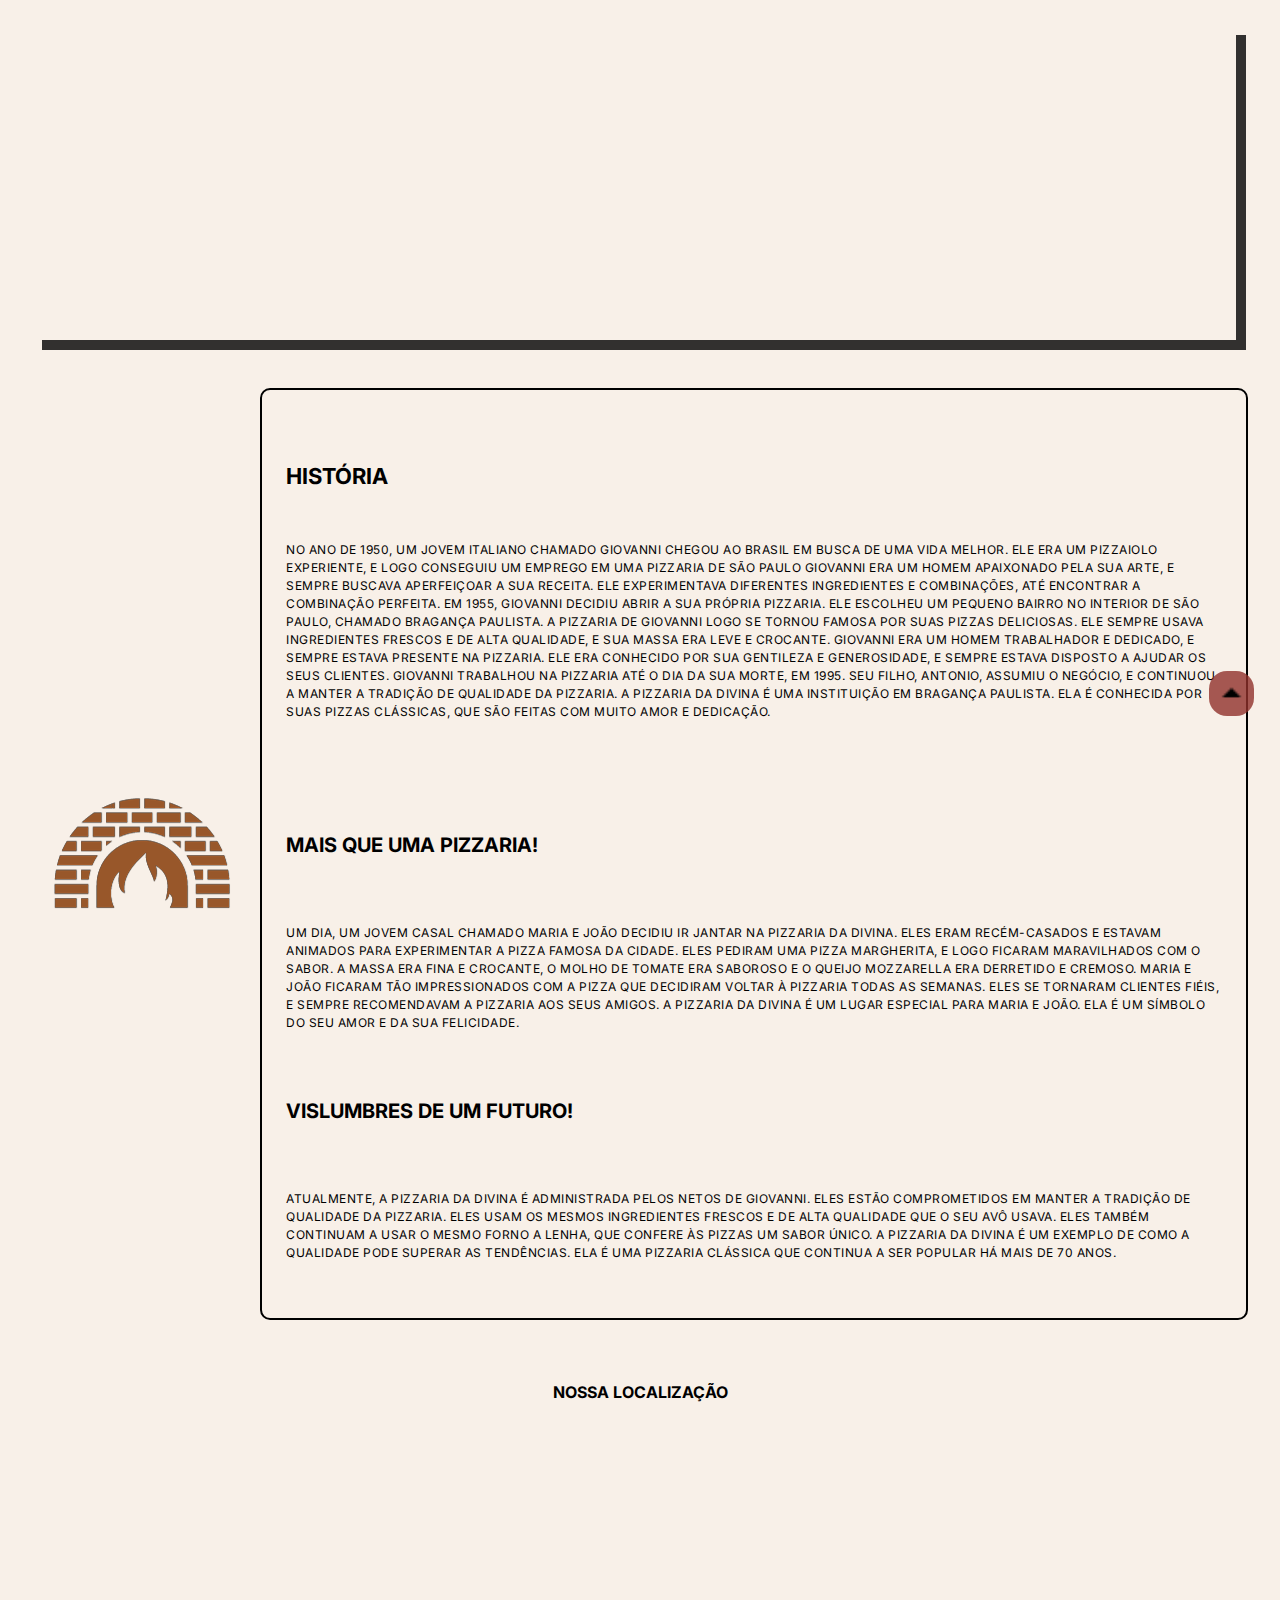
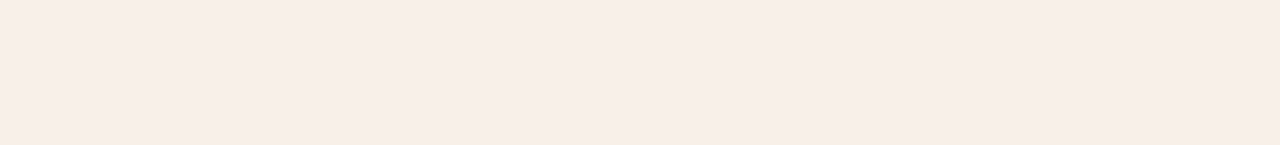
==== commit a41972fa: "adicionado novamente remocoes de cabecalho e rodape unico" ====
--- a/HTML/index.html
+++ b/HTML/index.html
@@ -17,50 +17,7 @@
       rel="stylesheet"/>
   </head>
   <body>
-    <header class="cabecalho">
-      <img
-      class="cabecalho__logo__pizzadivina"
-      src="../IMG/logo 1.png"
-      alt="Logo divina-pizzaria"/>
-     
-      <div class="container">
-        <nav class="container__lista__navegacao">
-          <input type="checkbox" id="menu" class="container__botao" />
-          <label for="menu">
-            <span class="cabecalho__menu__hamburguer"></span>
-          </label>
-          <ul class="lista__menu">
-            <li class="lista__menu__item">
-              <a href="../HTML/index.html" class="lista__menu__link">Inicio</a>
-            </li>
-            <li class="lista__menu__item">
-              <a href="../HTML/cardapio.html" class="lista__menu__link"
-                >Cardápio</a>
-            </li>
-          </ul>
-        </nav>
-      </div>
-      <div class="container__carrinho">
-        <nav class="container__carrinho__navegacao">
-          <ul class="login">
-            <img
-              class="imagem__login"
-              src="../IMG/img-login.png"
-              alt="Logo-login"/>
-            <li class="lista__menu__login">
-              <a class="lista__menu__login" href="../HTML/login.html">Login</a>
-            </li>
-            <img
-              class="imagem__carrinho"
-              src="../IMG/carrinho.png"
-              alt="Imagem carrinho"/>
-            <li class="lista__menu__carrinho">
-              <a class="lista__menu__carrinho" href="../HTML/carrinho.html">Carrinho</a>
-            </li>
-          </ul>
-        </nav>
-      </div>
-    </header>
+    <script src="../JAVASCRIPT/header.js"></script>
     <main>
       <div class="video">
         <iframe
@@ -137,9 +94,7 @@
           </div>
         </div>
       </section>
-    </main>
-    <footer>
-      <section class="container__localizacao">
+	  <section class="container__localizacao">
         <div class="menu__container__localizacao">
           <h4>Nossa localização</h4>
           <iframe
@@ -156,39 +111,7 @@
         </div>
       </section>
       <a class="link__topo" href="#"><img class="btn__topo" src="../IMG/btn-scroll.png" alt=""></a>
-      <section class="container__footer">
-        <ul class="container__lista__horario__dia">
-          <li class="cabecalho__texto__horario">Horários</li><br>
-          <li class="texto__dias__funcionamento">Terça a Quinta Feira</li><br>
-          <li class="texto__horario__funcionamento">18:30 a 00:00</li><hr>
-          <li class="texto__dias__funcionamento">Sexta a Domingo</li><br>
-          <li class="texto__horario__funcionamento">18:00 a 01:20</li><hr>
-        </ul>
-       
-        <ul class="container__rede__social">
-          <li class="texto__contato">Contato</li><br>
-          <li class="texto__rede__sociais">Fone (xx) xxxxx-xxxx</li><br>
-          <li class="texto__rede__sociais">whats (xx) xxxxx-xxxx</li><br>
-        </ul> 
-        <ul class="lista__redes__sociais">
-          <li class="rede__social__texto">Siga-nos em nossas redes sociais</li><br>
-          <img class="rede__social" src="/IMG/icon-insta.png" alt="">
-          <img class="rede__social" src="/IMG/icon-face.png" alt="">
-          <img class="rede__social" src="/IMG/icone-zap.png" alt="">
-        </ul><br>
-        
-        <ul class="rodape__localizacao">
-          <li class="texo__divino__pizzaria">Divino Pizzaria</li>
-          <li><img class="logo__frame" src="../IMG/Frame.png" alt="Logo localização"></li>
-          <li>
-              <a
-                class="link__rodape"
-                target="_blank"
-                href="https://maps.app.goo.gl/pnuHPz6e1sw1Yps58">AV.Secreta tenta de novo, 1010.
-              </a>
-          </li><hr>
-        </ul>
-      </section>
-    </footer>
+    </main>
+	<script src="../JAVASCRIPT/footer.js"></script>
   </body>
 </html>
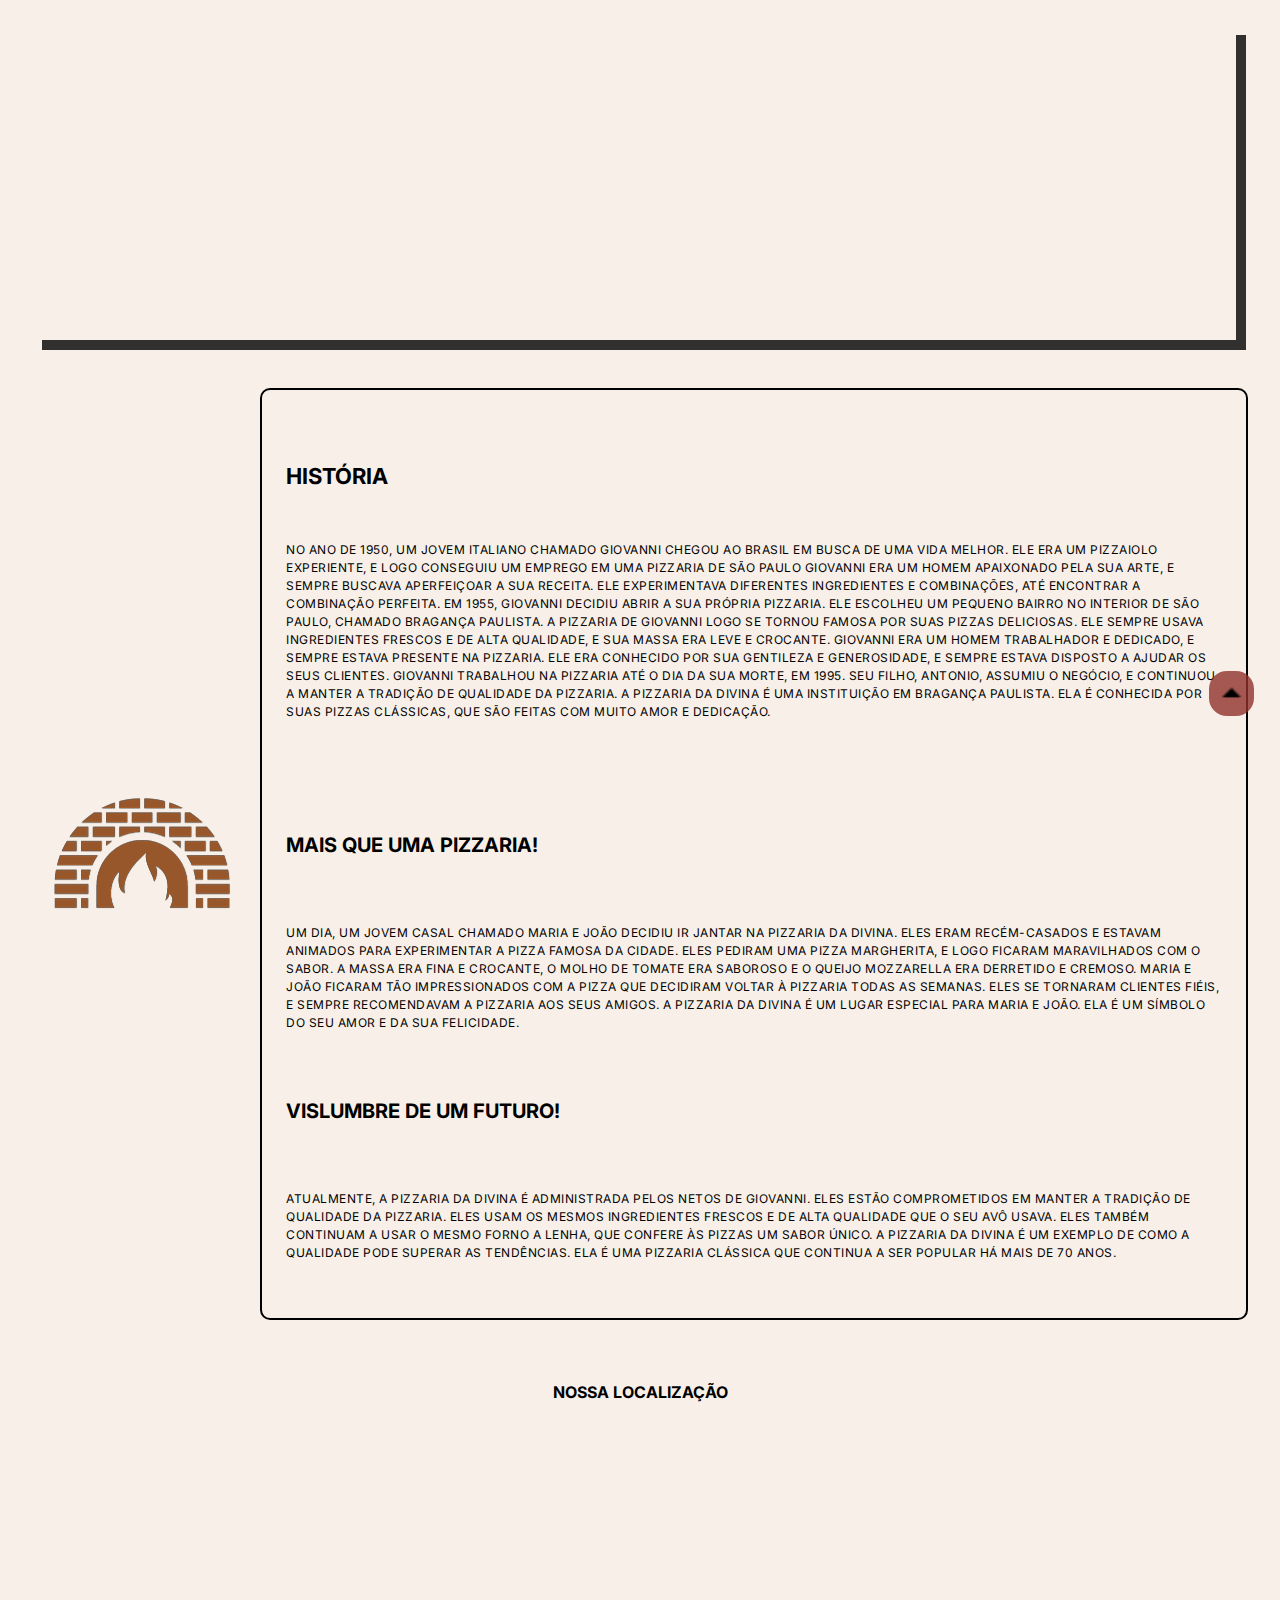
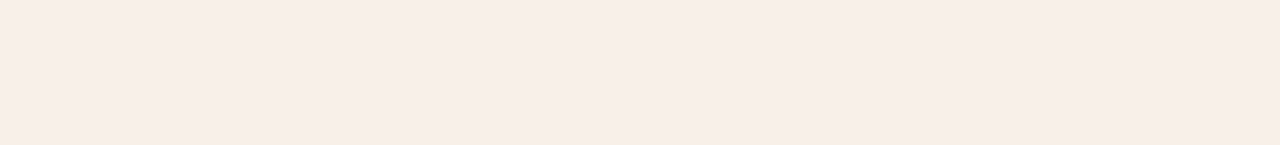
==== commit d6bcf14b: "update" ====
--- a/HTML/index.html
+++ b/HTML/index.html
@@ -79,7 +79,7 @@
               felicidade.
             </p>
             <br />
-            <h3>Vislumbres de um futuro!</h3>
+            <h3>Vislumbre de um futuro!</h3>
             <br />
             <p class="container__historia__texto">
               Atualmente, a Pizzaria da Divina é administrada pelos netos de
--- a/CSS/style.css
+++ b/CSS/style.css
@@ -232,8 +232,10 @@
 }
 
 .texo__divino__pizzaria {
-    font-size: 14px;
-    font-weight: 700;
+    color: white;
+    font-size: 14px;
+    font-weight: 700;
+    text-decoration: underline;
 }
 
 .rede__social {
@@ -360,10 +362,12 @@
     }
 
     .texo__divino__pizzaria {
+        color: white;
         font-family: "inter";
         font-weight: 700;
         font-size: 14px;
         padding: 10px 0;
+        text-decoration: underline;
     } 
     
     .rodape__localizacao {
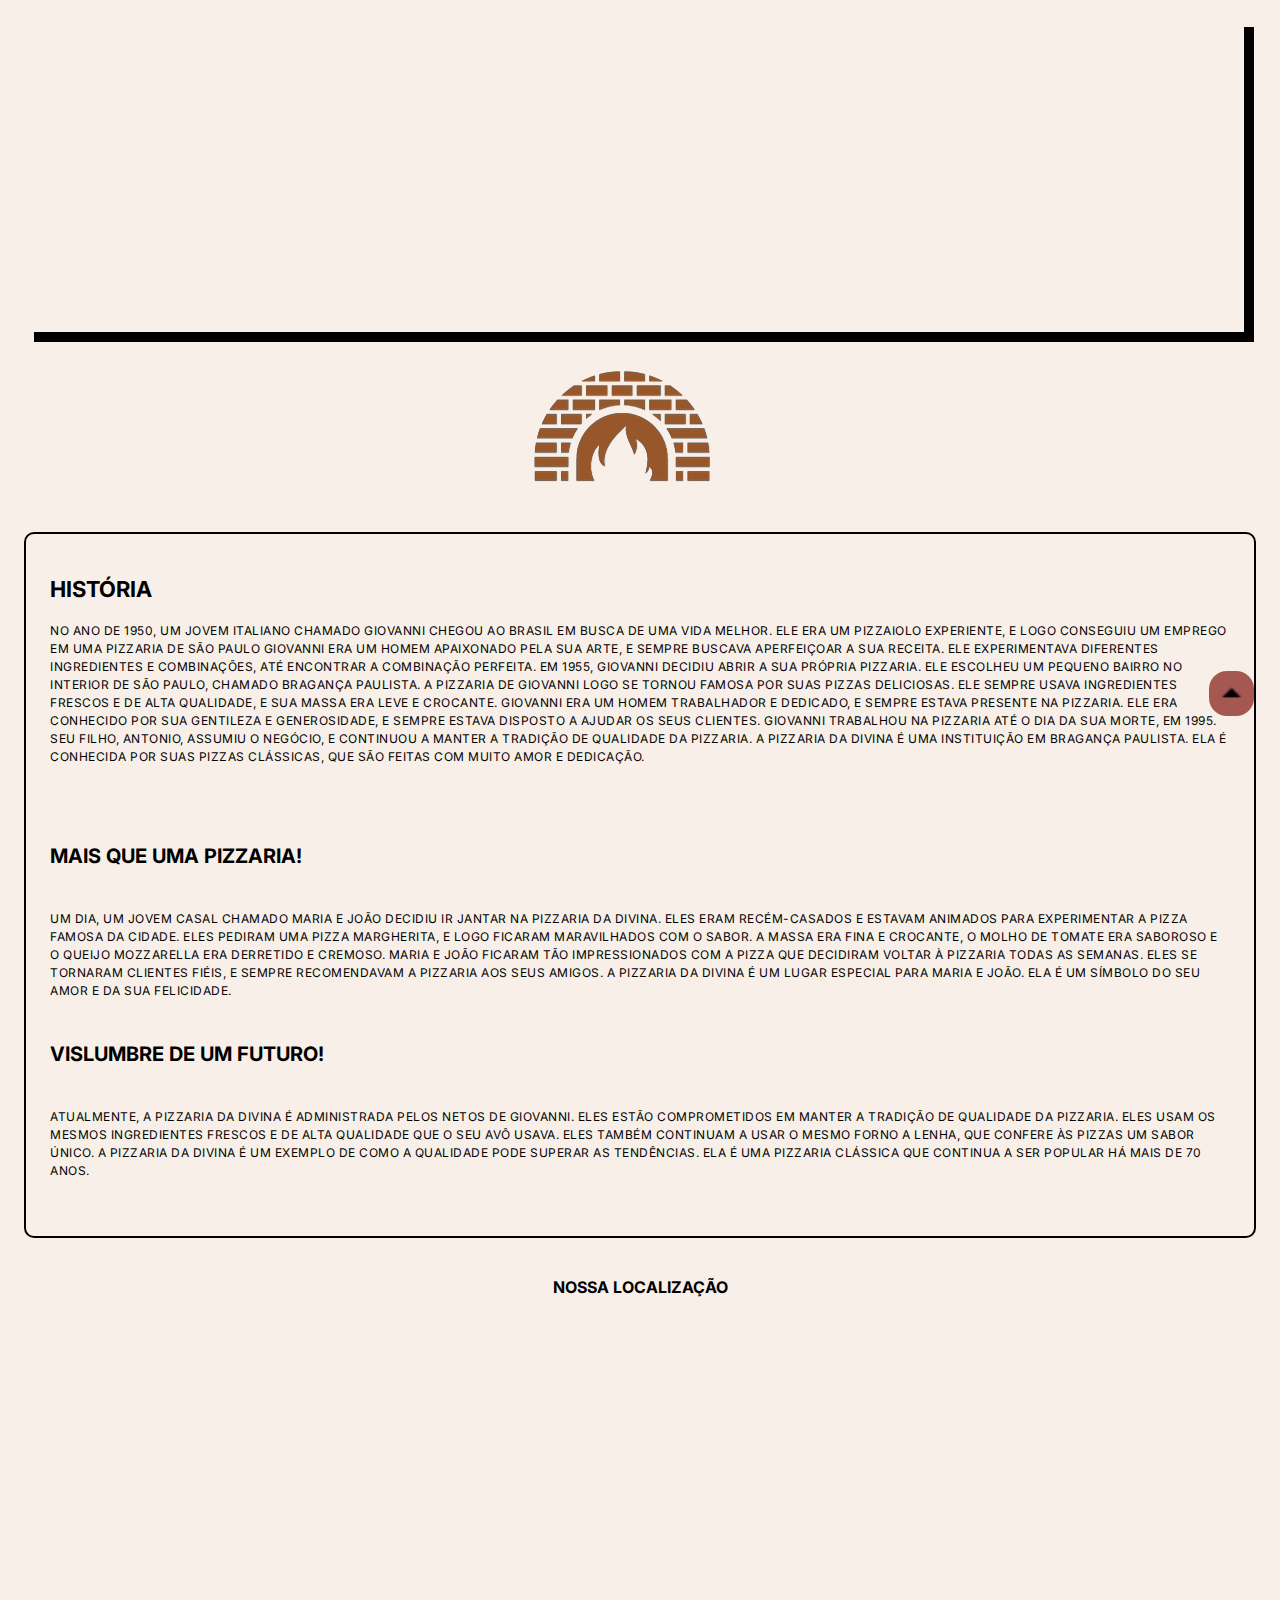
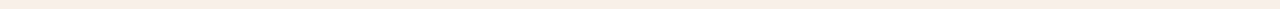
==== commit bfede2ee: "Ajuste nas telas para colocar a foto dos membros do grupo" ====
--- a/HTML/index.html
+++ b/HTML/index.html
@@ -6,7 +6,8 @@
     <link
       rel="shortcut icon"
       href="../IMG/divina-pizzaria.png"
-      type="image/x-icon"/>
+      type="image/x-icon"
+    />
     <title>Divina Pizzaria - Home</title>
     <link rel="stylesheet" href="../CSS/reset.css" />
     <link rel="stylesheet" href="../CSS/style.css" />
@@ -14,7 +15,8 @@
     <link rel="preconnect" href="https://fonts.gstatic.com" crossorigin />
     <link
       href="https://fonts.googleapis.com/css2?family=Inter:wght@200;400;500;700&family=Martel:wght@200;400;700&display=swap"
-      rel="stylesheet"/>
+      rel="stylesheet"
+    />
   </head>
   <body>
     <script src="../JAVASCRIPT/header.js"></script>
@@ -30,15 +32,22 @@
           allow="accelerometer; 
             autoplay; clipboard-write; encrypted-media; gyroscope; 
             picture-in-picture; web-share"
-          allowfullscreen>
-        </iframe>   
-    </div>
-      <section class="container__historia"> 
+          allowfullscreen
+        >
+        </iframe>
+      </div>
+
+      <div class="imagem__pizzaiolo">
+        <img src="../IMG/forno-a-lenha - titulo.png" alt="Logo-pizza" />
+      </div>
+
+      <section class="container__historia">
         <div class="menu__container__historia">
-          <img
+          <!-- <img
             class="imagem__pizzaiolo"
-            src="../IMG/forno-a-lenha - titulo.png"
-            alt="Logo-pizza"/>
+            src="../IMG/logo 1.png"
+            alt="Logo-pizza"
+          /> -->
           <div class="container__texto">
             <h4 class="historia__cabecalho__texto">História</h4>
             <p class="container__historia__texto">
@@ -94,7 +103,7 @@
           </div>
         </div>
       </section>
-	  <section class="container__localizacao">
+      <section class="container__localizacao">
         <div class="menu__container__localizacao">
           <h4>Nossa localização</h4>
           <iframe
@@ -110,8 +119,10 @@
           ></iframe>
         </div>
       </section>
-      <a class="link__topo" href="#"><img class="btn__topo" src="../IMG/btn-scroll.png" alt=""></a>
+      <a class="link__topo" href="#"
+        ><img class="btn__topo" src="../IMG/btn-scroll.png" alt=""
+      /></a>
     </main>
-	<script src="../JAVASCRIPT/footer.js"></script>
+    <script src="../JAVASCRIPT/footer.js"></script>
   </body>
 </html>
--- a/CSS/style.css
+++ b/CSS/style.css
@@ -1,379 +1,418 @@
 body {
-    background: #F8F0E8;
+  background: #f8f0e8;
 }
 
 .cabecalho {
-    background:#F8F0E8;
+  background: #f8f0e8;
+  display: flex;
+  justify-content: space-between;
+  height: 80px;
+  position: relative;
+  padding: 0.75rem 1.5rem;
+}
+
+.cabecalho__logo__pizzadivina {
+  display: none;
+}
+
+.container {
+  display: flex;
+  align-items: center;
+}
+
+.lista__menu {
+  display: none;
+  font-size: 14px;
+  position: absolute;
+  width: 25vw;
+}
+
+.container__historia__texto {
+  margin-block-start: 1em;
+  margin-block-end: 1em;
+  margin-inline-start: 0px;
+  margin-inline-end: 0px;
+  letter-spacing: 0.5px;
+  line-height: 1.5;
+}
+
+.container__botao:checked ~ .lista__menu {
+  display: block;
+  padding: 0px 9px;
+}
+
+.lista__menu__informacoes,
+.lista__menu__item {
+  padding: 6em;
+  background: #f8f0e8;
+}
+
+.lista__menu__link {
+  color: black;
+  cursor: pointer;
+  font-family: "inter";
+  font-weight: 700;
+  text-decoration: dock;
+}
+
+.lista__menu__link:hover {
+  color: #d31608;
+}
+
+.container__botao {
+  display: none;
+}
+
+.cabecalho__menu__hamburguer {
+  background-image: url("../IMG/menu-hamburguer.png");
+  background-repeat: no-repeat;
+  display: inline-block;
+  width: 45px;
+  height: 45px;
+  margin: 0px 15px;
+}
+
+.container__carrinho {
+  align-items: center;
+  display: flex;
+  margin: 0px 25px;
+}
+
+.login {
+  display: flex;
+  align-items: center;
+  gap: 15px;
+}
+
+.lista__menu__login {
+  color: black;
+  font-family: "inter";
+  font-weight: 700;
+  text-decoration: dock;
+}
+.lista__menu__login:hover {
+  color: #d31608;
+}
+
+.imagem__carrinho {
+  height: 25px;
+  width: 25px;
+}
+
+.lista__menu__carrinho {
+  color: black;
+  font-family: "inter";
+  font-weight: 700;
+  text-decoration: dock;
+}
+
+.lista__menu__carrinho:hover {
+  color: #d31608;
+}
+
+.video {
+  background-color: #f8f0e8;
+  opacity: 0.8;
+  transition: 400ms;
+  position: relative;
+  top: 45px;
+  padding: 0.75rem 1.5rem;
+}
+
+.video:hover {
+  opacity: 1;
+}
+
+.iframe__video {
+  margin: 5px 0px;
+  box-shadow: 10px 10px black;
+}
+
+.btn__topo {
+  background-color: #90312acc;
+  bottom: 184px;
+  border-radius: 18px;
+  width: 5vh;
+  position: fixed;
+  right: 2%;
+}
+
+.container__historia {
+  color: black;
+  background: #f8f0e8;
+  font-family: "inter";
+  font-weight: 700;
+  padding: 2.75rem 1.5rem;
+  text-transform: uppercase;
+}
+
+.menu__container__historia {
+  display: flex;
+  flex-direction: column;
+  gap: 8px;
+  position: relative;
+  top: 15px;
+}
+
+.imagem__pizzaiolo {
+  align-self: center;
+  width: 185px;
+  height: 135px;
+}
+
+.container__texto {
+  color: black;
+  border: 2px solid;
+  border-radius: 10px;
+  font-family: "inter";
+  font-weight: 400;
+  font-size: 12px;
+  padding: 2.75rem 1.5rem;
+  text-transform: uppercase;
+  gap: 10px;
+  display: flex;
+  flex-direction: column;
+}
+
+.historia__cabecalho__texto {
+  color: black;
+  font-family: "inter";
+  font-weight: 700;
+  font-size: 22px;
+}
+
+h3 {
+  color: black;
+  font-weight: 700;
+  font-size: 20px;
+}
+
+.container__localizacao {
+  color: black;
+  background: #f8f0e8;
+  font-family: "inter";
+  font-weight: 700;
+  padding: 2.75rem 1.5rem;
+  text-transform: uppercase;
+}
+
+.menu__container__localizacao {
+  display: flex;
+  flex-wrap: wrap;
+  gap: 20px;
+  justify-content: space-around;
+}
+
+.container__footer {
+  display: flex;
+  justify-content: space-between;
+  color: white;
+  background: #90312acc;
+  font-family: "inter";
+  font-weight: 400;
+  font-size: 12px;
+  gap: 35px;
+  padding: 0.75rem 1.5rem;
+  text-transform: uppercase;
+}
+
+@media screen and (max-width: 760px) {
+  .container__footer {
+    display: block;
+  }
+}
+
+.cabecalho__texto__horario {
+  font-size: 14px;
+  font-weight: 700;
+}
+
+.texto__contato {
+  font-size: 14px;
+  font-weight: 700;
+}
+
+.texo__divino__pizzaria {
+  color: white;
+  font-size: 14px;
+  font-weight: 700;
+  text-decoration: underline;
+}
+
+.rede__social {
+  width: 30px;
+  cursor: pointer;
+}
+
+.cabecalho__funcionamento__texto {
+  font-size: 14px;
+  font-weight: 700;
+}
+
+.texto__dias__funcionamento {
+  display: flex;
+  gap: 20px;
+  margin-top: 10px;
+}
+
+.texto__horario__funcionamento {
+  margin-top: 10px;
+}
+
+.rede__social {
+  width: 30px;
+  cursor: pointer;
+  margin-top: 10px;
+  padding: 0 10px;
+}
+
+.rede__social__texto {
+  font-weight: 700;
+}
+
+.logo__frame {
+  margin-top: 10px;
+}
+
+.link__rodape {
+  color: white;
+  text-decoration: none;
+}
+
+.cabecalho__logo__pizzadivina {
+  bottom: 65px;
+  width: 30vh;
+  height: 25vh;
+  position: relative;
+}
+
+@media screen and (min-width: 760px) {
+  .cabecalho {
+    padding: 1.75rem 1.5rem;
+  }
+
+  .cabecalho__logo__pizzadivina {
+    display: inline-block;
+    width: 28vh;
+    height: 22vh;
+    bottom: 35px;
+    position: relative;
+  }
+
+  .cabecalho__menu__hamburguer {
+    display: none;
+  }
+
+  .lista__menu {
     display: flex;
-    justify-content: space-between;
-    height: 80px;
+    padding: 0.75rem 0.9375rem;
     position: relative;
+    top: auto;
+  }
+
+  .container__botao:checked ~ .lista__menu {
+    display: flex;
+  }
+
+  .lista__menu__link {
+    font-size: 18px;
+  }
+
+  .video {
+    top: 0;
     padding: 0.75rem 1.5rem;
-}
-
-.cabecalho__logo__pizzadivina {
-    display: none;
-} 
-
-.container {
+  }
+
+  .container__historia {
+    padding: 0;
+  }
+
+  .menu__container__historia {
     display: flex;
     align-items: center;
-}
-
-.lista__menu {
-    display: none;
-    font-size: 14px;
-    position: absolute;
-    width: 25vw;
-}
-
-.container__historia__texto {
-    margin-block-start: 1em;
-    margin-block-end: 1em;
-    margin-inline-start: 0px;
-    margin-inline-end: 0px;
-    letter-spacing: 0.5px;
-    line-height: 1.5;
-}
-
-.container__botao:checked~.lista__menu {
-    display: block;
-    padding: 0px 9px;
-}
-
-.lista__menu__informacoes, .lista__menu__item {
-    padding: 1em;
-    background:#F8F0E8;
-}
-
-.lista__menu__link {
-    color: black;
+    flex-direction: row;
+    flex-wrap: nowrap;
+    padding: 0.75rem 1.5rem;
+  }
+
+  .imagem__pizzaiolo {
+    width: 25%;
+    height: 25%;
+  }
+
+  .rede__social__texto {
+    font-weight: 700;
+  }
+
+  .rede__social {
+    width: 30px;
     cursor: pointer;
+    margin: 0 10px;
+    padding: 10px 0;
+  }
+
+  .texto__contato {
     font-family: "inter";
     font-weight: 700;
-    text-decoration: none; 
-}
-
-.lista__menu__link:hover {
-    color: #d31608;
-}
-
-.container__botao {
-    display: none;
-}
-
-.cabecalho__menu__hamburguer {
-    background-image: url("../IMG/menu-hamburguer.png");
-    background-repeat: no-repeat;
-    display: inline-block;
-    width: 45px;
-    height: 45px;
-    margin: 0px 15px;
-}
-
-.container__carrinho {
-    align-items: center;
-    display: flex;
-    margin: 0px 25px;
-}
-
-.login {
-    display: flex;
-    align-items: center;
-    gap: 15px;
-}
-
-.lista__menu__login {
-    color: black;
+    font-size: 14px;
+  }
+
+  .texto__rede__sociais {
+    padding: 10px 0;
+  }
+
+  .texo__divino__pizzaria {
+    color: white;
     font-family: "inter";
     font-weight: 700;
-    text-decoration: none;
-}
-.lista__menu__login:hover {
-    color: #d31608;
-}
-
-.imagem__carrinho {
-    height: 25px;
-    width: 25px;
-}
-
-.lista__menu__carrinho {
-    color: black;
-    font-family: "inter";
-    font-weight: 700;
-    text-decoration: none;   
-}
-
-.lista__menu__carrinho:hover {
-    color: #d31608;
-}
-
-.video {
-    background-color: #F8F0E8;
-    opacity: 0.8;
-    transition: 400ms;
-    position: relative;
-    top: 45px;
-    padding: 0.75rem 1.5rem;
-}
-
-.video:hover {
-    opacity: 1;
-} 
-
-.iframe__video {
-    margin: 5px 0px;
-    box-shadow: 10px 10px black;
-}
-
-.btn__topo {
-    background-color: #90312ACC;
-    bottom: 184px;
-    border-radius: 18px;
-    width: 5vh;
-    position: fixed;
-    right: 2%;
-}
-
-.container__historia {
-    color: black;
-    background: #F8F0E8;
-    font-family: "inter";
-    font-weight: 700;
-    padding: 2.75rem 1.5rem;
-    text-transform: uppercase;
-}
-
-.menu__container__historia {
-    display: flex;
-    flex-direction: column;
-    gap: 8px;
-    position: relative;
-    top: 15px;
-}
-
-.imagem__pizzaiolo {
-    align-self: center;
-    width: 185px;
-    height: 135px;
-}
-
-.container__texto {
-    color: black;
-    border: 2px solid;
-    border-radius: 10px;
-    font-family: "inter";
-    font-weight: 400;
-    font-size: 12px;
-    padding: 2.75rem 1.5rem;
-    text-transform: uppercase;
-    gap: 10px;
-    display: flex;
-    flex-direction: column;
-}
-
-.historia__cabecalho__texto {
-    color: black;
-    font-family: "inter";
-    font-weight: 700;
-    font-size: 22px;
-}
-
-h3 {
-    color: black;
-    font-weight: 700;
-    font-size: 20px;
-}
-
-.container__localizacao {
-    color: black;
-    background: #F8F0E8;
-    font-family: "inter";
-    font-weight: 700;
-    padding: 2.75rem 1.5rem;
-    text-transform: uppercase;
-}
-
-.menu__container__localizacao {
-    display: flex;
-    flex-wrap: wrap;
-    gap: 20px;
-    justify-content: space-around;
-}
-
-.container__footer {
-    display: flex;
-    justify-content: space-between;
-    color: white;
-    background: #90312ACC;
-    font-family: "inter";
-    font-weight: 400;
-    font-size: 12px;
-    gap: 35px;
-    padding: 0.75rem 1.5rem;
-    text-transform: uppercase;
-}
-
-@media screen and (max-width: 760px) {
-    .container__footer {
-        display: block;
-    }
-}
-
-.cabecalho__texto__horario {
     font-size: 14px;
-    font-weight: 700;
-}
-
-.texto__contato {
-    font-size: 14px;
-    font-weight: 700;
-}
-
-.texo__divino__pizzaria {
-    color: white;
-    font-size: 14px;
-    font-weight: 700;
+    padding: 10px 0;
     text-decoration: underline;
-}
-
-.rede__social {
-    width: 30px;
+  }
+
+  .photo {
+    border: 1px solid #505050;
+    border-radius: 50%;
+    width: 8%;
     cursor: pointer;
-}
-
-.cabecalho__funcionamento__texto {
-    font-size: 14px;
-    font-weight: 700;
-}
-
-.texto__dias__funcionamento {
-    display: flex;
-    gap: 20px;
-    margin-top: 10px;
-}
-
-.texto__horario__funcionamento {
-    margin-top: 10px;
-}
-
-.rede__social {
-    width: 30px;
+  }
+
+  element.style {
     cursor: pointer;
-    margin-top: 10px;
-    padding: 0 10px;
-}
-
-.rede__social__texto {
-    font-weight: 700;
-}
-
-.logo__frame {
-    margin-top: 10px;
-}
-
-.link__rodape {
-    color: white;
-    text-decoration: none;
-}
+  }
+
+  .photo_2 {
+    border: 1px solid #505050;
+    border-radius: 50%;
+    width: 9%;
+  }
+
+  .photo_3 {
+    border: 1px solid #505050;
+    border-radius: 50%;
+    width: 10%;
+  }
+
+  .photo_4 {
+    border: 1px solid #505050;
+    border-radius: 50%;
+    width: 8%;
+  }
+
+  .imagem__pizzaiolo {
+    width: 20%;
+    display: block; /* Necessário para o margin funcionar */
+    margin-left: auto; /* aqui */
+    margin-right: auto; /* e aqui */
+  }
+
 
 .cabecalho__logo__pizzadivina {
-    bottom: 65px;
-    width: 30vh;
-    height: 25vh;
-    position: relative;
-}
-
-@media screen and (min-width: 760px) {
-    .cabecalho {
-        padding: 1.75rem 1.5rem;
-    }
-
-    .cabecalho__logo__pizzadivina {
-        display: inline-block; 
-        width: 28vh;
-        height: 22vh;
-        bottom: 35px;
-        position: relative;
-    } 
-
-    .cabecalho__menu__hamburguer {
-        display: none;
-    }
-
-    .lista__menu {
-        display: none;
-        display: flex;
-        padding: 0.75rem 0.9375rem;
-        position: relative;
-        top: auto;
-    }
-
-    .container__botao:checked~.lista__menu {
-        display: flex;
-    }
-
-    .lista__menu__link {
-        font-size: 18px;
-    }
-
-    .video {
-        top: 0;
-        padding: 0.75rem 1.5rem;
-    }
-
-    .container__historia {
-        padding: 0;
-    }
-
-    .menu__container__historia {
-        display: flex;
-        align-items: center;
-        flex-direction: row;
-        flex-wrap: nowrap;
-        padding: 0.75rem 1.5rem;
-    }
-
-    .imagem__pizzaiolo {
-        width: 25%;
-        height: 25%;
-    }
-
-    .rede__social__texto {
-        font-weight: 700;
-    }
-
-    .rede__social {
-        width: 30px;
-        cursor: pointer;
-        margin: 0 10px;
-        padding: 10px 0;
-    }
-
-    .texto__contato {
-        font-family: "inter";
-        font-weight: 700;
-        font-size: 14px;
-    }
-
-    .texto__rede__sociais {
-        padding: 10px 0;
-    }
-
-    .texo__divino__pizzaria {
-        color: white;
-        font-family: "inter";
-        font-weight: 700;
-        font-size: 14px;
-        padding: 10px 0;
-        text-decoration: underline;
-    } 
-    
-    .rodape__localizacao {
-        position: relative;
-        bottom: 11px;
-
-    }
-} 
-
+  width: 25%;
+  height: 210%;
+}
+
+.rodape__localizacao {
+  position: relative;
+  bottom: 11px;
+}
